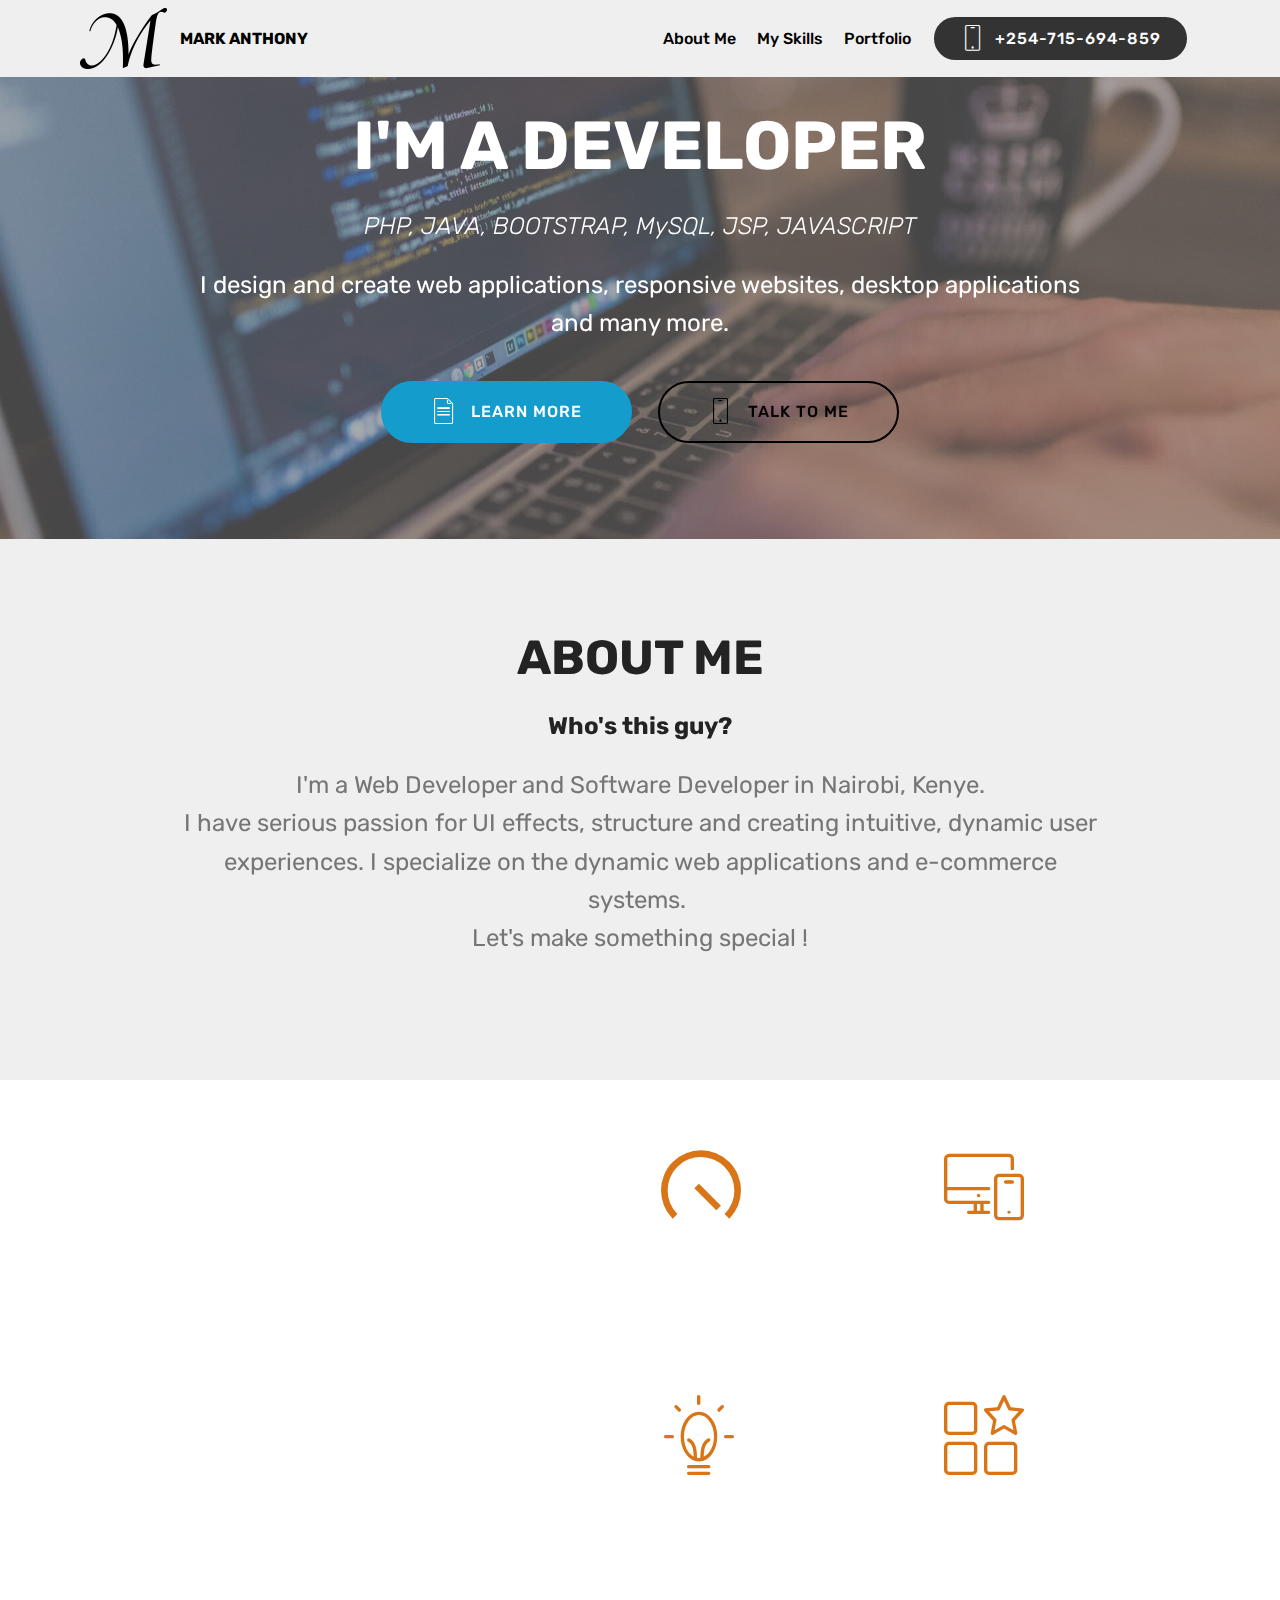
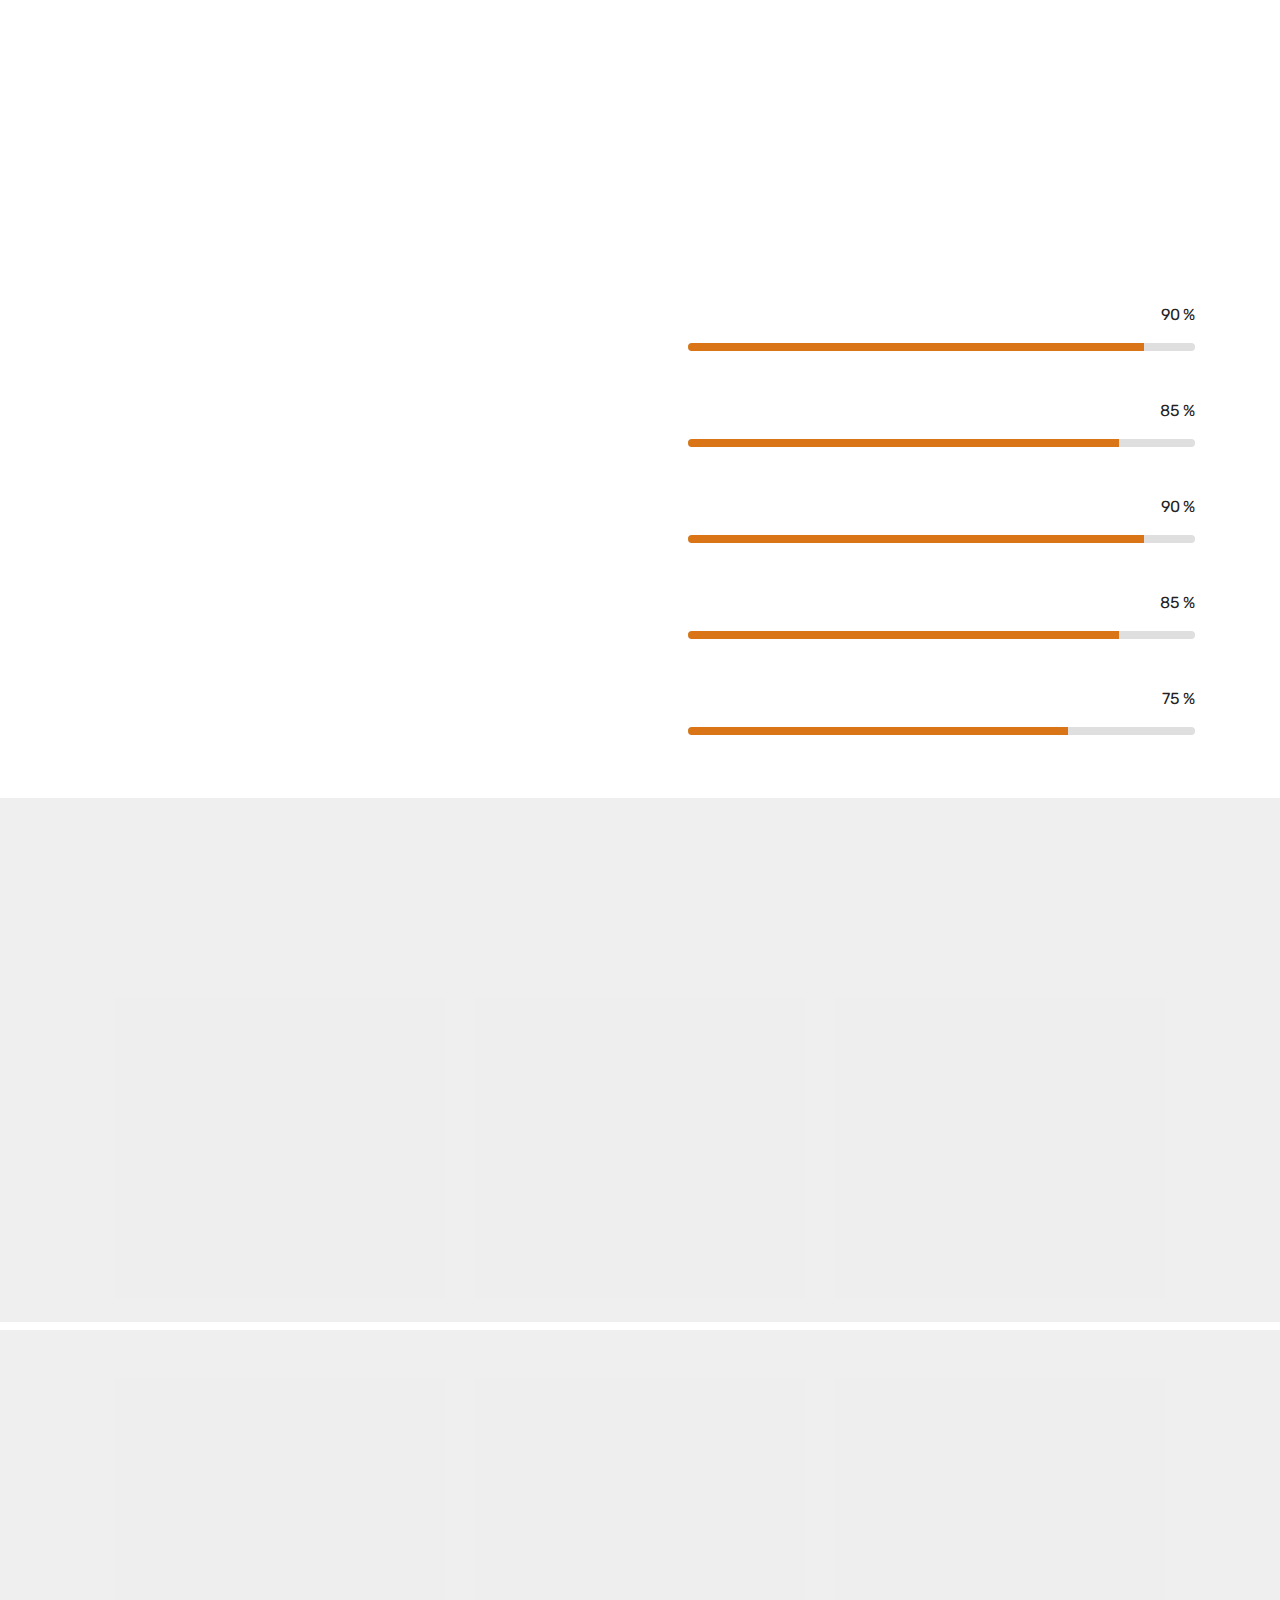
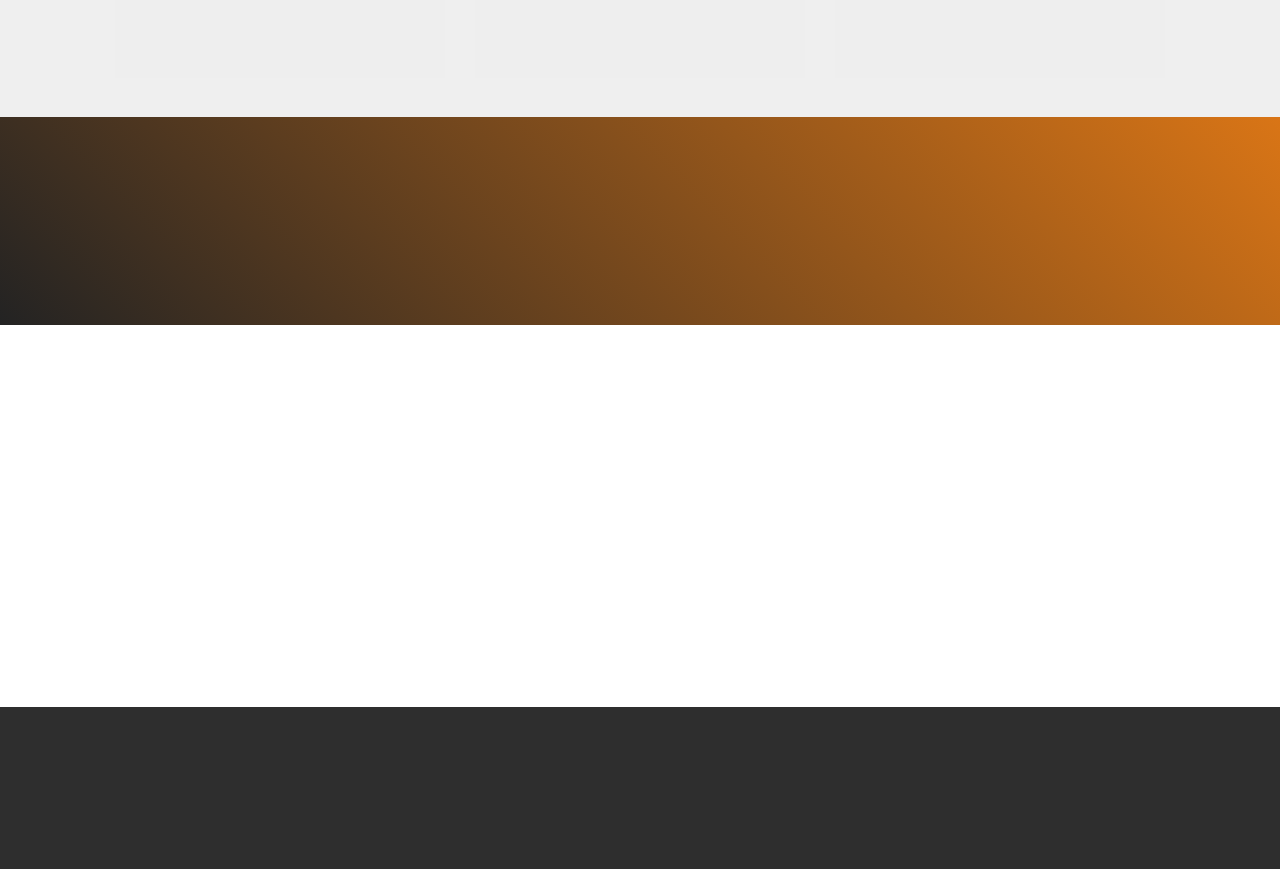
==== index.html @ 5789ff37 "create github pages" ====
<!DOCTYPE html>
<html  >
<head>
  <!-- Site made with Mobirise Website Builder v4.12.4, https://mobirise.com -->
  <meta charset="UTF-8">
  <meta http-equiv="X-UA-Compatible" content="IE=edge">
  <meta name="generator" content="Mobirise v4.12.4, mobirise.com">
  <meta name="viewport" content="width=device-width, initial-scale=1, minimum-scale=1">
  <link rel="shortcut icon" href="assets/images/m-174x122.png" type="image/x-icon">
  <meta name="description" content="">
  
  
  <title>Home</title>
  <link rel="stylesheet" href="assets/web/assets/mobirise-icons2/mobirise2.css">
  <link rel="stylesheet" href="assets/web/assets/mobirise-icons/mobirise-icons.css">
  <link rel="stylesheet" href="assets/bootstrap/css/bootstrap.min.css">
  <link rel="stylesheet" href="assets/bootstrap/css/bootstrap-grid.min.css">
  <link rel="stylesheet" href="assets/bootstrap/css/bootstrap-reboot.min.css">
  <link rel="stylesheet" href="assets/dropdown/css/style.css">
  <link rel="stylesheet" href="assets/animatecss/animate.min.css">
  <link rel="stylesheet" href="assets/socicon/css/styles.css">
  <link rel="stylesheet" href="assets/tether/tether.min.css">
  <link rel="stylesheet" href="assets/theme/css/style.css">
  <link rel="preload" as="style" href="assets/mobirise/css/mbr-additional.css"><link rel="stylesheet" href="assets/mobirise/css/mbr-additional.css" type="text/css">
  
  
  
</head>
<body>
  <section class="menu cid-s5XYeUuCAk" once="menu" id="menu2-5">

    

    <nav class="navbar navbar-expand beta-menu navbar-dropdown align-items-center navbar-fixed-top navbar-toggleable-sm">
        <button class="navbar-toggler navbar-toggler-right" type="button" data-toggle="collapse" data-target="#navbarSupportedContent" aria-controls="navbarSupportedContent" aria-expanded="false" aria-label="Toggle navigation">
            <div class="hamburger">
                <span></span>
                <span></span>
                <span></span>
                <span></span>
            </div>
        </button>
        <div class="menu-logo">
            <div class="navbar-brand">
                <span class="navbar-logo">
                    <a href="mailto:mcanthony98@gmail.com">
                        <img src="assets/images/m-174x122.png" alt="Mark Anthony Maina" title="Mark Anthony" style="height: 3.8rem;">
                    </a>
                </span>
                <span class="navbar-caption-wrap"><a class="navbar-caption text-black display-4" href="mailto:mcanthony98@gmail.com">MARK ANTHONY</a></span>
            </div>
        </div>
        <div class="collapse navbar-collapse" id="navbarSupportedContent">
            <ul class="navbar-nav nav-dropdown" data-app-modern-menu="true"><li class="nav-item">
                    <a class="nav-link link text-black display-4" href="index.html#header16-7">
                        About Me</a>
                </li><li class="nav-item">
                    <a class="nav-link link text-black display-4" href="index.html#progress-bars2-b">My Skills</a>
                </li>
                <li class="nav-item"><a class="nav-link link text-black display-4" href="index.html#features15-f">
                        Portfolio</a></li></ul>
            <div class="navbar-buttons mbr-section-btn"><a class="btn btn-sm btn-black display-4" href="https://wa.me/254715694859">
                    <span class="btn-icon mbri-mobile mbr-iconfont mbr-iconfont-btn">
                    </span>
                    +254-715-694-859</a></div>
        </div>
    </nav>
</section>

<section class="engine"><a href="https://mobirise.info/a">online web builder</a></section><section class="header1 cid-s9TmqVKw0r mbr-parallax-background" id="header1-8">

    

    <div class="mbr-overlay" style="opacity: 0.6; background-color: rgb(118, 118, 118);">
    </div>

    <div class="container">
        <div class="row justify-content-md-center">
            <div class="mbr-white col-md-10">
                <h1 class="mbr-section-title align-center mbr-bold pb-3 mbr-fonts-style display-1">I'M A DEVELOPER</h1>
                <h3 class="mbr-section-subtitle align-center mbr-light pb-3 mbr-fonts-style display-5"><em>PHP, JAVA, BOOTSTRAP, MySQL, JSP, JAVASCRIPT</em></h3>
                <p class="mbr-text align-center pb-3 mbr-fonts-style display-5">
                    I design and create web applications, responsive websites, desktop applications and many more. 
                </p>
                <div class="mbr-section-btn align-center"><a class="btn btn-md btn-primary display-4" href="index.html#header16-7">
                        <span class="mbr-iconfont mbri-file"></span>LEARN MORE</a> <a class="btn btn-md btn-black-outline display-4" href="https://wa.me/254715694859"><span class="mbri-mobile mbr-iconfont mbr-iconfont-btn"></span>
                        TALK TO ME</a></div>
            </div>
        </div>
    </div>

</section>

<section class="header1 cid-s9TmlvAcR7" id="header16-7">

    

    

    <div class="container">
        <div class="row justify-content-md-center">
            <div class="col-md-10 align-center">
                <h1 class="mbr-section-title mbr-bold pb-3 mbr-fonts-style display-2">
                    ABOUT ME</h1>
                <h3 class="mbr-section-subtitle mbr-light pb-3 mbr-fonts-style display-5"><strong>Who's this guy?</strong></h3>
                <p class="mbr-text pb-3 mbr-fonts-style display-5">I'm a Web Developer and Software Developer in Nairobi, Kenye.
<br>I have serious passion for UI effects, structure and creating intuitive, dynamic user experiences. I specialize on the dynamic web applications and e-commerce systems.&nbsp;<br>Let's make something special !</p>
                
            </div>
        </div>
    </div>

</section>

<section class="counters2 counters cid-s9TsvKyVdD" id="counters2-9">

    

    

    <div class="container pt-4 mt-2">
        <div class="media-container-row">
            <div class="media-block" style="width: 49%;">
                <h2 class="mbr-section-title pb-3 align-left mbr-fonts-style display-7"><em>This is me BTW.</em>&nbsp;</h2>
                
                <div class="mbr-figure">
                    <a href="mailto:mcanthony98@gmail.com"><img src="assets/images/whatsapp-image-2020-09-07-at-5.01.00-pm-654x795.jpg" alt="Mark anthony maina" title="mark anthony maina"></a>
                </div>
            </div>
            <div class="cards-block">
                <div class="cards-container">
                    <div class="card px-3 align-left col-12 col-md-6">
                        <div class="panel-item p-3">
                            <div class="card-img pb-3">
                                <span class="mbr-iconfont pr-2 mobi-mbri-speed mobi-mbri" style="color: rgb(217, 117, 22); fill: rgb(217, 117, 22);"></span>
                                <h3 class="count py-3 mbr-fonts-style display-2">&nbsp;</h3>
                            </div>
                            <div class="card-text">
                                <h4 class="mbr-content-title mbr-bold mbr-fonts-style display-7">Fast Websites</h4>
                                <p class="mbr-content-text mbr-fonts-style display-7">
                                    Fast load times and lag free interaction, my highest priority.
                                </p>
                            </div>
                        </div>
                    </div>
                    <div class="card px-3 align-left col-12 col-md-6">
                        <div class="panel-item p-3">
                            <div class="card-img pb-3">
                                <span class="mbr-iconfont pr-2 mbri-responsive" style="color: rgb(217, 117, 22); fill: rgb(217, 117, 22);"></span>
                                <h3 class="count py-3 mbr-fonts-style display-2">&nbsp;</h3>
                            </div>
                            <div class="card-text">
                                <h4 class="mbr-content-title mbr-bold mbr-fonts-style display-7">Responsive</h4>
                                <p class="mbr-content-text mbr-fonts-style display-7">
                                    My layouts will work on any device, big or small.
                                </p>
                            </div>
                        </div>
                    </div>
                    <div class="card px-3 align-left col-12 col-md-6">
                        <div class="panel-item p-3">
                            <div class="card-img pb-3">
                                <span class="mbr-iconfont pr-2 mbri-idea" style="color: rgb(217, 117, 22); fill: rgb(217, 117, 22);"></span>
                                <h3 class="count py-3 mbr-fonts-style display-2">&nbsp;</h3>
                            </div>
                            <div class="card-text">
                                <h4 class="mbr-content-title mbr-bold mbr-fonts-style display-7">Intuitive</h4>
                                <p class="mbr-content-text mbr-fonts-style display-7">
                                        Strong preference for easy to use, intuitive UX/UI. 
                                </p>
                            </div>
                        </div>
                    </div>
                    <div class="card px-3 align-left col-12 col-md-6">
                        <div class="panel-item p-3">
                            <div class="card-img pb-3">
                                <span class="mbr-iconfont pr-2 mbri-features" style="color: rgb(217, 117, 22); fill: rgb(217, 117, 22);"></span>
                                <h3 class="count py-3 mbr-fonts-style display-2">&nbsp;</h3>
                            </div>
                            <div class="card-texts">
                                <h4 class="mbr-content-title mbr-bold mbr-fonts-style display-7">
                                    Dynamic Sites</h4>
                                <p class="mbr-content-text mbr-fonts-style display-7">
                                        Websites don't have to be static, I love making pages come to life.
                                </p>
                            </div>
                        </div>
                    </div>
                </div>
            </div>
        </div>
    </div>
</section>

<section class="progress-bars2 cid-s9TGUadGiu" id="progress-bars2-b">
    
     

    

    <div class="container">
        

        

        <div class="row pt-5 mt-5">
            <div class="col-md-6 text-elements">
                <h4 class="section-content-title pb-3 align-left mbr-fonts-style display-5">My Skills</h4>
                <p class="section-content-text align-left mbr-fonts-style display-7">Well, I'm an intuitive and innovative guy, skilled in PHP, HTML, CSS, Java, Javascript, Bootstrap and MySQL.&nbsp;I design and develop user oriented systems in order to provide quality solutions for persons and businesses.&nbsp;<br>In my life as a developer, I have interacted with 3rd party systems such as AWS, Heroku, Google Charts, M-Pesa Integration API, Paypal Sandbox, &nbsp;Ekko Lightbox, Toastr, Editor, JQuery Validator, PHPMailer, JavaSwing, JSP and Servlet, DNS Services, E-Commerce, SEO, GIT, Social Media API and many more...</p>
            </div>
            <div class="progress_elements col-md-6">
                <div class="progress1 pb-5">
                    <div class="title-wrap">
                        <div class="progressbar-title mbr-fonts-style display-7">
                            <p>HTML</p>
                        </div>
                        <div class="progress_value mbr-fonts-style display-7">
                            <div class="progressbar-number">
                            </div>
                            <span>%</span>
                        </div>
                    </div>
                    <progress class="progress progress-primary " max="100" value="90">
                    </progress>
                </div>
                 
                <div class="progress2 pb-5">
                    <div class="title-wrap">
                        <div class="progressbar-title mbr-fonts-style display-7">
                            <p>CSS &nbsp; &nbsp; &nbsp; &nbsp; &nbsp; &nbsp; &nbsp; &nbsp; &nbsp; &nbsp; &nbsp; &nbsp; &nbsp; &nbsp;&nbsp;</p>
                        </div>
                    <div class="progress_value mbr-fonts-style display-7">
                        <div class="progressbar-number">
                        </div>
                        <span>%</span>
                    </div>
                    </div>
                    <progress class="progress progress-primary" max="100" value="85">
                    </progress>
                </div>
                
                <div class="progress3 pb-5">
                    <div class="title-wrap">
                        <div class="progressbar-title mbr-fonts-style display-7">
                            <p>Bootstrap</p>
                        </div>
                    <div class="progress_value mbr-fonts-style display-7">
                        <div class="progressbar-number">
                        </div>
                        <span>%</span>
                    </div>
                    </div>
                    <progress class="progress progress-primary" max="100" value="90">
                    </progress>
                </div>
                
                <div class="progress4 pb-5">
                    <div class="title-wrap">
                        <div class="progressbar-title mbr-fonts-style display-7">
                            <p>PHP</p>
                        </div>
                    <div class="progress_value mbr-fonts-style display-7">
                        <div class="progressbar-number">
                        </div>
                        <span>%</span>
                    </div>
                    </div>
                    <progress class="progress progress-primary" max="100" value="85">
                    </progress>
                </div>
            
                <div class="progress5 pb-5">
                    <div class="title-wrap">
                        <div class="progressbar-title mbr-fonts-style display-7">
                            <p>
                                Java</p>
                        </div>
                    <div class="progress_value mbr-fonts-style display-7">
                        <div class="progressbar-number">
                        </div>
                        <span>%</span>
                    </div>
                    </div>
                    <progress class="progress progress-primary" max="100" value="75">
                    </progress>
                </div>
            </div>
        </div>
    </div>
</section>

<section class="features15 cid-s9TRtRLlXr" id="features15-f">

    

    
    <div class="container">
        <h2 class="mbr-section-title pb-3 align-center mbr-fonts-style display-2">Portfolio</h2>
        <h3 class="mbr-section-subtitle display-5 align-center mbr-fonts-style display-7">
            Below are a few of my previous works. There are so many more. Anyway, I wake up early and sleep late, this can not be only what I have done in 4 years.<br>Ooops, I just mentioned my work experience.</h3>

        <div class="media-container-row container pt-5 mt-2">

            <div class="col-12 col-md-6 mb-4 col-lg-4">
                <div class="card flip-card p-5 align-center">
                    <div class="card-front card_cont">
                        <a href="https://tiniplus.herokuapp.com/" target="_blank"><img src="assets/images/tini-900x1206.png" alt="Tini Plus Technology" title=""></a>
                    </div>
                    <div class="card_back card_cont">
                        <h4 class="card-title display-5 py-2 mbr-fonts-style">Tini Plus Technology</h4>
                        <p class="mbr-text mbr-fonts-style display-7">This is a responsive static website for a general telecommunication contractor. It was written in HTML, CSS, JS and PHP. Also utilizes cloud based server, Heroku.</p>
                    </div>
                </div>
            </div>

            <div class="col-12 col-md-6 mb-4 col-lg-4">
                
                <div class="card flip-card p-5 align-center">
                    <div class="card-front card_cont">
                        <img src="assets/images/ibake-660x642.png" alt="I-Bake: Online Cake Ordering App" title="">
                    </div>
                    <div class="card_back card_cont">
                        <h4 class="card-title py-2 mbr-fonts-style display-5">I-BAKE &nbsp; &nbsp; &nbsp; &nbsp; &nbsp; &nbsp; &nbsp; &nbsp;&nbsp;</h4>
                        <p class="mbr-text mbr-fonts-style display-7">This is an online cake ordering system for cake shops and bakeries. The system entails a customer side and an admin panel with adequate statistics and report generators.<br>Utilizes MySQL database, and PHP and Javascript scripts. &nbsp; &nbsp; &nbsp; &nbsp; &nbsp; &nbsp; &nbsp; &nbsp; &nbsp; &nbsp;&nbsp;</p>
                    </div>
                </div>
            </div>
            
            <div class="col-12 col-md-6 mb-4 col-lg-4">
                <div class="card flip-card p-5 align-center">
                    <div class="card-front card_cont">
                        <img src="assets/images/iagro-900x661.png" alt="I-Agro. Where Farmers meet buyers" title="">
                    </div>
                    <div class="card_back card_cont">
                        <h4 class="card-title py-2 mbr-fonts-style display-5">I-Agro: Farmers App</h4>
                        <p class="mbr-text mbr-fonts-style display-7">This is a web-based app for farmers to advertise and sell their produces. Farmers could also recieve price updates of farm products sampled from all over the country.</p>
                    </div>
                </div> 
            </div>

            
        </div>
</div></section>

<section class="features15 cid-s9UGHuWe0a" id="features15-m">

    

    
    <div class="container">
        
        

        <div class="media-container-row container pt-5 mt-2">

            <div class="col-12 col-md-6 mb-4 col-lg-4">
                <div class="card flip-card p-5 align-center">
                    <div class="card-front card_cont">
                        <img src="assets/images/tyre-1062x569.png" alt="Tyre State Company" title="">
                    </div>
                    <div class="card_back card_cont">
                        <h4 class="card-title display-5 py-2 mbr-fonts-style">Tyre Search System</h4>
                        <p class="mbr-text mbr-fonts-style display-7">This is a web application used to find the best tyres for vehicles. The system uses very precise tyre properties, in order to give accurate results. The system will also show tyre sellers and tyre prices.&nbsp;</p>
                    </div>
                </div>
            </div>

            <div class="col-12 col-md-6 mb-4 col-lg-4">
                
                <div class="card flip-card p-5 align-center">
                    <div class="card-front card_cont">
                        <img src="assets/images/onya-900x1082.png" alt="Onya Photography" title="">
                    </div>
                    <div class="card_back card_cont">
                        <h4 class="card-title py-2 mbr-fonts-style display-5">Onya Photography</h4>
                        <p class="mbr-text mbr-fonts-style display-7">This is a dynamic website for a photography firm. The system has an easy to use gallery for photos, and photo organization in according to category.</p>
                    </div>
                </div>
            </div>
            
            <div class="col-12 col-md-6 mb-4 col-lg-4">
                <div class="card flip-card p-5 align-center">
                    <div class="card-front card_cont">
                        <img src="assets/images/hostel-900x425.png" alt="Hostels Management System" title="">
                    </div>
                    <div class="card_back card_cont">
                        <h4 class="card-title py-2 mbr-fonts-style display-5">Hostel Management System</h4>
                        <p class="mbr-text mbr-fonts-style display-7">This is a web application for hostel owners. The system reduces the manual work in hostel management.</p>
                    </div>
                </div> 
            </div>

            
        </div>
</div></section>

<section class="mbr-section info2 cid-s9TW0Sualj" id="info2-h">

    

    

    <div class="container">
        <div class="row main justify-content-center">
            <div class="media-container-column col-12 col-lg-3 col-md-4">
                <div class="mbr-section-btn align-left py-4"><a class="btn btn-primary display-4" href="mailto:mcanthony98@gmail.com"><span class="mbri-paper-plane mbr-iconfont mbr-iconfont-btn"></span>
                    TALK TO ME</a></div>
            </div>
            <div class="media-container-column title col-12 col-lg-7 col-md-6">
                <h2 class="align-right mbr-bold mbr-white pb-3 mbr-fonts-style display-2">LET ME HELP YOU</h2>
                <h3 class="mbr-section-subtitle align-right mbr-light mbr-white mbr-fonts-style display-5">I can bring solutions to your problems.</h3>
            </div>
        </div>
    </div>
</section>

<section class="mbr-section contacts2 cid-s9TW8Q1Tn9" id="contacts2-i">
    <!---->
    
    <!---->
    <!--Overlay-->
    
    <!--Container-->
    <div class="container">
        <div class="row">
            <!--Titles-->
            <div class="title col-12">
                <h2 class="align-left mbr-fonts-style display-5">Contacts
                </h2>
                
            </div>
            <div class="col-12">
                <div class="row justify-content-center">
                    <div class="col-12 col-md-4">
                        <div class="b b-adress">
                            <h5 class="align-left mbr-fonts-style m-0 display-5">Github:
                            </h5>
                            <p class="mbr-text align-left mbr-fonts-style display-7">mcanthony98</p>
                        </div>
                    </div>
                    <div class="col-12 col-md-4">
                        <div class="b b-phone">
                            <h5 class="align-left mbr-fonts-style m-0 display-5">
                                Phone:
                            </h5>
                            <p class="mbr-text align-left mbr-fonts-style display-7">+254715694859</p>
                        </div>
                    </div>
                    <div class="col-12 col-md-4">
                        <div class="b b-mail">
                            <h5 class="align-left mbr-fonts-style m-0 display-5">
                                E-mail:
                            </h5>
                            <p class="mbr-text align-left mbr-fonts-style display-7">mcanthony98@gmail.com
                            </p>
                        </div>
                    </div>
                </div>
            </div>
        </div>
    </div>
</section>

<section class="cid-s9TWfKqnSI" id="social-buttons3-k">
    
    

    

    <div class="container">
        <div class="media-container-row">
            <div class="col-md-8 align-center">
                <h2 class="pb-3 mbr-section-title mbr-fonts-style display-5">or share this site with your friends&nbsp;</h2>
                <div>
                    <div class="mbr-social-likes">
                        <span class="btn btn-social socicon-bg-facebook facebook mx-2" title="Share link on Facebook">
                            <i class="socicon socicon-facebook"></i>
                        </span>
                        <span class="btn btn-social twitter socicon-bg-twitter mx-2" title="Share link on Twitter">
                            <i class="socicon socicon-twitter"></i>
                        </span>
                        
                        
                        <span class="btn btn-social pinterest socicon-bg-pinterest mx-2" title="Share link on Pinterest">
                            <i class="socicon socicon-pinterest"></i>
                        </span>
                        
                    </div>
                </div>
            </div>
        </div>
    </div>
</section>

<section once="footers" class="cid-s9TWqKBn1b" id="footer7-l">

    

    

    <div class="container">
        <div class="media-container-row align-center mbr-white">
            <div class="row row-links">
                <ul class="foot-menu">
                    
                    
                    
                    
                    
                <li class="foot-menu-item mbr-fonts-style display-7">
                        <a class="text-white mbr-bold" href="#" target="_blank">About us</a>
                    </li><li class="foot-menu-item mbr-fonts-style display-7">
                        <a class="text-white mbr-bold" href="#" target="_blank">Services</a>
                    </li><li class="foot-menu-item mbr-fonts-style display-7">
                        <a class="text-white mbr-bold" href="#" target="_blank">Get In Touch</a>
                    </li></ul>
            </div>
            <div class="row social-row">
                <div class="social-list align-right pb-2">
                    
                    
                    
                    
                    
                    
                <div class="soc-item">
                        <a href="https://twitter.com/mobirise" target="_blank">
                            <span class="mbr-iconfont mbr-iconfont-social socicon-twitter socicon" style="color: rgb(20, 157, 204); fill: rgb(20, 157, 204);"></span>
                        </a>
                    </div><div class="soc-item">
                        <a href="https://www.facebook.com/pages/Mobirise/1616226671953247" target="_blank">
                            <span class="mbr-iconfont mbr-iconfont-social socicon-facebook socicon" style="color: rgb(15, 118, 153); fill: rgb(15, 118, 153);"></span>
                        </a>
                    </div></div>
            </div>
            <div class="row row-copirayt">
                <p class="mbr-text mb-0 mbr-fonts-style mbr-white align-center display-7">
                    © Copyright 2020 Mark Anthony Maina - All Rights Reserved
                </p>
            </div>
        </div>
    </div>
</section>


  <script src="assets/popper/popper.min.js"></script>
  <script src="assets/web/assets/jquery/jquery.min.js"></script>
  <script src="assets/bootstrap/js/bootstrap.min.js"></script>
  <script src="assets/parallax/jarallax.min.js"></script>
  <script src="assets/dropdown/js/nav-dropdown.js"></script>
  <script src="assets/dropdown/js/navbar-dropdown.js"></script>
  <script src="assets/touchswipe/jquery.touch-swipe.min.js"></script>
  <script src="assets/viewportchecker/jquery.viewportchecker.js"></script>
  <script src="assets/smoothscroll/smooth-scroll.js"></script>
  <script src="assets/mbr-flip-card/mbr-flip-card.js"></script>
  <script src="assets/sociallikes/social-likes.js"></script>
  <script src="assets/tether/tether.min.js"></script>
  <script src="assets/theme/js/script.js"></script>
  
  
  <input name="animation" type="hidden">
   <div id="scrollToTop" class="scrollToTop mbr-arrow-up"><a style="text-align: center;"><i class="mbr-arrow-up-icon mbr-arrow-up-icon-cm cm-icon cm-icon-smallarrow-up"></i></a></div>
  </body>
</html>
---- assets/web/assets/mobirise-icons2/mobirise2.css ----
@font-face {
  font-family: 'Moririse2';
  font-display: swap;
  src:  url('mobirise2.eot?f2bix4');
  src:  url('mobirise2.eot?f2bix4#iefix') format('embedded-opentype'),
    url('mobirise2.ttf?f2bix4') format('truetype'),
    url('mobirise2.woff?f2bix4') format('woff'),
    url('mobirise2.svg?f2bix4#mobirise2') format('svg');
  font-weight: normal;
  font-style: normal;
}

[class^="mobi-"], [class*=" mobi-"] {
  /* use !important to prevent issues with browser extensions that change fonts */
  font-family: 'Moririse2' !important;
  speak: none;
  font-style: normal;
  font-weight: normal;
  font-variant: normal;
  text-transform: none;
  line-height: 1;

  /* Better Font Rendering =========== */
  -webkit-font-smoothing: antialiased;
  -moz-osx-font-smoothing: grayscale;
}

.mobi-mbri-add-submenu:before {
  content: "\e900";
}
.mobi-mbri-alert:before {
  content: "\e901";
}
.mobi-mbri-align-center:before {
  content: "\e902";
}
.mobi-mbri-align-justify:before {
  content: "\e903";
}
.mobi-mbri-align-left:before {
  content: "\e904";
}
.mobi-mbri-align-right:before {
  content: "\e905";
}
.mobi-mbri-android:before {
  content: "\e906";
}
.mobi-mbri-apple:before {
  content: "\e907";
}
.mobi-mbri-arrow-down:before {
  content: "\e908";
}
.mobi-mbri-arrow-next:before {
  content: "\e909";
}
.mobi-mbri-arrow-prev:before {
  content: "\e90a";
}
.mobi-mbri-arrow-up:before {
  content: "\e90b";
}
.mobi-mbri-bold:before {
  content: "\e90c";
}
.mobi-mbri-bookmark:before {
  content: "\e90d";
}
.mobi-mbri-bootstrap:before {
  content: "\e90e";
}
.mobi-mbri-briefcase:before {
  content: "\e90f";
}
.mobi-mbri-browse:before {
  content: "\e910";
}
.mobi-mbri-bulleted-list:before {
  content: "\e911";
}
.mobi-mbri-calendar:before {
  content: "\e912";
}
.mobi-mbri-camera:before {
  content: "\e913";
}
.mobi-mbri-cart-add:before {
  content: "\e914";
}
.mobi-mbri-cart-full:before {
  content: "\e915";
}
.mobi-mbri-cash:before {
  content: "\e916";
}
.mobi-mbri-change-style:before {
  content: "\e917";
}
.mobi-mbri-chat:before {
  content: "\e918";
}
.mobi-mbri-clock:before {
  content: "\e919";
}
.mobi-mbri-close:before {
  content: "\e91a";
}
.mobi-mbri-cloud:before {
  content: "\e91b";
}
.mobi-mbri-code:before {
  content: "\e91c";
}
.mobi-mbri-contact-form:before {
  content: "\e91d";
}
.mobi-mbri-credit-card:before {
  content: "\e91e";
}
.mobi-mbri-cursor-click:before {
  content: "\e91f";
}
.mobi-mbri-cust-feedback:before {
  content: "\e920";
}
.mobi-mbri-database:before {
  content: "\e921";
}
.mobi-mbri-delivery:before {
  content: "\e922";
}
.mobi-mbri-desktop:before {
  content: "\e923";
}
.mobi-mbri-devices:before {
  content: "\e924";
}
.mobi-mbri-down:before {
  content: "\e925";
}
.mobi-mbri-download-2:before {
  content: "\e926";
}
.mobi-mbri-download:before {
  content: "\e927";
}
.mobi-mbri-drag-n-drop-2:before {
  content: "\e928";
}
.mobi-mbri-drag-n-drop:before {
  content: "\e929";
}
.mobi-mbri-edit-2:before {
  content: "\e92a";
}
.mobi-mbri-edit:before {
  content: "\e92b";
}
.mobi-mbri-error:before {
  content: "\e92c";
}
.mobi-mbri-extension:before {
  content: "\e92d";
}
.mobi-mbri-features:before {
  content: "\e92e";
}
.mobi-mbri-file:before {
  content: "\e92f";
}
.mobi-mbri-flag:before {
  content: "\e930";
}
.mobi-mbri-folder:before {
  content: "\e931";
}
.mobi-mbri-gift:before {
  content: "\e932";
}
.mobi-mbri-github:before {
  content: "\e933";
}
.mobi-mbri-globe-2:before {
  content: "\e934";
}
.mobi-mbri-globe:before {
  content: "\e935";
}
.mobi-mbri-growing-chart:before {
  content: "\e936";
}
.mobi-mbri-hearth:before {
  content: "\e937";
}
.mobi-mbri-help:before {
  content: "\e938";
}
.mobi-mbri-home:before {
  content: "\e939";
}
.mobi-mbri-hot-cup:before {
  content: "\e93a";
}
.mobi-mbri-idea:before {
  content: "\e93b";
}
.mobi-mbri-image-gallery:before {
  content: "\e93c";
}
.mobi-mbri-image-slider:before {
  content: "\e93d";
}
.mobi-mbri-info:before {
  content: "\e93e";
}
.mobi-mbri-italic:before {
  content: "\e93f";
}
.mobi-mbri-key:before {
  content: "\e940";
}
.mobi-mbri-laptop:before {
  content: "\e941";
}
.mobi-mbri-layers:before {
  content: "\e942";
}
.mobi-mbri-left-right:before {
  content: "\e943";
}
.mobi-mbri-left:before {
  content: "\e944";
}
.mobi-mbri-letter:before {
  content: "\e945";
}
.mobi-mbri-like:before {
  content: "\e946";
}
.mobi-mbri-link:before {
  content: "\e947";
}
.mobi-mbri-lock:before {
  content: "\e948";
}
.mobi-mbri-login:before {
  content: "\e949";
}
.mobi-mbri-logout:before {
  content: "\e94a";
}
.mobi-mbri-magic-stick:before {
  content: "\e94b";
}
.mobi-mbri-map-pin:before {
  content: "\e94c";
}
.mobi-mbri-menu:before {
  content: "\e94d";
}
.mobi-mbri-mobile-2:before {
  content: "\e94e";
}
.mobi-mbri-mobile-horizontal:before {
  content: "\e94f";
}
.mobi-mbri-mobile:before {
  content: "\e950";
}
.mobi-mbri-mobirise:before {
  content: "\e951";
}
.mobi-mbri-more-horizontal:before {
  content: "\e952";
}
.mobi-mbri-more-vertical:before {
  content: "\e953";
}
.mobi-mbri-music:before {
  content: "\e954";
}
.mobi-mbri-new-file:before {
  content: "\e955";
}
.mobi-mbri-numbered-list:before {
  content: "\e956";
}
.mobi-mbri-opened-folder:before {
  content: "\e957";
}
.mobi-mbri-pages:before {
  content: "\e958";
}
.mobi-mbri-paper-plane:before {
  content: "\e959";
}
.mobi-mbri-paperclip:before {
  content: "\e95a";
}
.mobi-mbri-phone:before {
  content: "\e95b";
}
.mobi-mbri-photo:before {
  content: "\e95c";
}
.mobi-mbri-photos:before {
  content: "\e95d";
}
.mobi-mbri-pin:before {
  content: "\e95e";
}
.mobi-mbri-play:before {
  content: "\e95f";
}
.mobi-mbri-plus:before {
  content: "\e960";
}
.mobi-mbri-preview:before {
  content: "\e961";
}
.mobi-mbri-print:before {
  content: "\e962";
}
.mobi-mbri-protect:before {
  content: "\e963";
}
.mobi-mbri-question:before {
  content: "\e964";
}
.mobi-mbri-quote-left:before {
  content: "\e965";
}
.mobi-mbri-quote-right:before {
  content: "\e966";
}
.mobi-mbri-redo:before {
  content: "\e967";
}
.mobi-mbri-refresh:before {
  content: "\e968";
}
.mobi-mbri-responsive-2:before {
  content: "\e969";
}
.mobi-mbri-responsive:before {
  content: "\e96a";
}
.mobi-mbri-right:before {
  content: "\e96b";
}
.mobi-mbri-rocket:before {
  content: "\e96c";
}
.mobi-mbri-sad-face:before {
  content: "\e96d";
}
.mobi-mbri-sale:before {
  content: "\e96e";
}
.mobi-mbri-save:before {
  content: "\e96f";
}
.mobi-mbri-search:before {
  content: "\e970";
}
.mobi-mbri-setting-2:before {
  content: "\e971";
}
.mobi-mbri-setting-3:before {
  content: "\e972";
}
.mobi-mbri-setting:before {
  content: "\e973";
}
.mobi-mbri-share:before {
  content: "\e974";
}
.mobi-mbri-shopping-bag:before {
  content: "\e975";
}
.mobi-mbri-shopping-basket:before {
  content: "\e976";
}
.mobi-mbri-shopping-cart:before {
  content: "\e977";
}
.mobi-mbri-sites:before {
  content: "\e978";
}
.mobi-mbri-smile-face:before {
  content: "\e979";
}
.mobi-mbri-speed:before {
  content: "\e97a";
}
.mobi-mbri-star:before {
  content: "\e97b";
}
.mobi-mbri-success:before {
  content: "\e97c";
}
.mobi-mbri-sun:before {
  content: "\e97d";
}
.mobi-mbri-sun2:before {
  content: "\e97e";
}
.mobi-mbri-tablet-vertical:before {
  content: "\e97f";
}
.mobi-mbri-tablet:before {
  content: "\e980";
}
.mobi-mbri-target:before {
  content: "\e981";
}
.mobi-mbri-timer:before {
  content: "\e982";
}
.mobi-mbri-to-ftp:before {
  content: "\e983";
}
.mobi-mbri-to-local-drive:before {
  content: "\e984";
}
.mobi-mbri-touch-swipe:before {
  content: "\e985";
}
.mobi-mbri-touch:before {
  content: "\e986";
}
.mobi-mbri-trash:before {
  content: "\e987";
}
.mobi-mbri-underline:before {
  content: "\e988";
}
.mobi-mbri-undo:before {
  content: "\e989";
}
.mobi-mbri-unlink:before {
  content: "\e98a";
}
.mobi-mbri-unlock:before {
  content: "\e98b";
}
.mobi-mbri-up-down:before {
  content: "\e98c";
}
.mobi-mbri-up:before {
  content: "\e98d";
}
.mobi-mbri-update:before {
  content: "\e98e";
}
.mobi-mbri-upload-2:before {
  content: "\e98f";
}
.mobi-mbri-upload:before {
  content: "\e990";
}
.mobi-mbri-user-2:before {
  content: "\e991";
}
.mobi-mbri-user:before {
  content: "\e992";
}
.mobi-mbri-users:before {
  content: "\e993";
}
.mobi-mbri-video-play:before {
  content: "\e994";
}
.mobi-mbri-video:before {
  content: "\e995";
}
.mobi-mbri-watch:before {
  content: "\e996";
}
.mobi-mbri-website-theme-2:before {
  content: "\e997";
}
.mobi-mbri-website-theme:before {
  content: "\e998";
}
.mobi-mbri-wifi:before {
  content: "\e999";
}
.mobi-mbri-windows:before {
  content: "\e99a";
}
.mobi-mbri-zoom-in:before {
  content: "\e99b";
}
.mobi-mbri-zoom-out:before {
  content: "\e99c";
}
---- assets/web/assets/mobirise-icons/mobirise-icons.css ----
@font-face {
  font-family: 'MobiriseIcons';
  src:  url('mobirise-icons.eot?spat4u');
  src:  url('mobirise-icons.eot?spat4u#iefix') format('embedded-opentype'),
    url('mobirise-icons.ttf?spat4u') format('truetype'),
    url('mobirise-icons.woff?spat4u') format('woff'),
    url('mobirise-icons.svg?spat4u#MobiriseIcons') format('svg');
  font-weight: normal;
  font-style: normal;
  font-display: swap;
}

[class^="mbri-"], [class*=" mbri-"] {
  /* use !important to prevent issues with browser extensions that change fonts */
  font-family: MobiriseIcons !important;
  speak: none;
  font-style: normal;
  font-weight: normal;
  font-variant: normal;
  text-transform: none;
  line-height: 1;

  /* Better Font Rendering =========== */
  -webkit-font-smoothing: antialiased;
  -moz-osx-font-smoothing: grayscale;
}

.mbri-add-submenu:before {
  content: "\e900";
}
.mbri-alert:before {
  content: "\e901";
}
.mbri-align-center:before {
  content: "\e902";
}
.mbri-align-justify:before {
  content: "\e903";
}
.mbri-align-left:before {
  content: "\e904";
}
.mbri-align-right:before {
  content: "\e905";
}
.mbri-android:before {
  content: "\e906";
}
.mbri-apple:before {
  content: "\e907";
}
.mbri-arrow-down:before {
  content: "\e908";
}
.mbri-arrow-next:before {
  content: "\e909";
}
.mbri-arrow-prev:before {
  content: "\e90a";
}
.mbri-arrow-up:before {
  content: "\e90b";
}
.mbri-bold:before {
  content: "\e90c";
}
.mbri-bookmark:before {
  content: "\e90d";
}
.mbri-bootstrap:before {
  content: "\e90e";
}
.mbri-briefcase:before {
  content: "\e90f";
}
.mbri-browse:before {
  content: "\e910";
}
.mbri-bulleted-list:before {
  content: "\e911";
}
.mbri-calendar:before {
  content: "\e912";
}
.mbri-camera:before {
  content: "\e913";
}
.mbri-cart-add:before {
  content: "\e914";
}
.mbri-cart-full:before {
  content: "\e915";
}
.mbri-cash:before {
  content: "\e916";
}
.mbri-change-style:before {
  content: "\e917";
}
.mbri-chat:before {
  content: "\e918";
}
.mbri-clock:before {
  content: "\e919";
}
.mbri-close:before {
  content: "\e91a";
}
.mbri-cloud:before {
  content: "\e91b";
}
.mbri-code:before {
  content: "\e91c";
}
.mbri-contact-form:before {
  content: "\e91d";
}
.mbri-credit-card:before {
  content: "\e91e";
}
.mbri-cursor-click:before {
  content: "\e91f";
}
.mbri-cust-feedback:before {
  content: "\e920";
}
.mbri-database:before {
  content: "\e921";
}
.mbri-delivery:before {
  content: "\e922";
}
.mbri-desktop:before {
  content: "\e923";
}
.mbri-devices:before {
  content: "\e924";
}
.mbri-down:before {
  content: "\e925";
}
.mbri-download:before {
  content: "\e989";
}
.mbri-drag-n-drop:before {
  content: "\e927";
}
.mbri-drag-n-drop2:before {
  content: "\e928";
}
.mbri-edit:before {
  content: "\e929";
}
.mbri-edit2:before {
  content: "\e92a";
}
.mbri-error:before {
  content: "\e92b";
}
.mbri-extension:before {
  content: "\e92c";
}
.mbri-features:before {
  content: "\e92d";
}
.mbri-file:before {
  content: "\e92e";
}
.mbri-flag:before {
  content: "\e92f";
}
.mbri-folder:before {
  content: "\e930";
}
.mbri-gift:before {
  content: "\e931";
}
.mbri-github:before {
  content: "\e932";
}
.mbri-globe:before {
  content: "\e933";
}
.mbri-globe-2:before {
  content: "\e934";
}
.mbri-growing-chart:before {
  content: "\e935";
}
.mbri-hearth:before {
  content: "\e936";
}
.mbri-help:before {
  content: "\e937";
}
.mbri-home:before {
  content: "\e938";
}
.mbri-hot-cup:before {
  content: "\e939";
}
.mbri-idea:before {
  content: "\e93a";
}
.mbri-image-gallery:before {
  content: "\e93b";
}
.mbri-image-slider:before {
  content: "\e93c";
}
.mbri-info:before {
  content: "\e93d";
}
.mbri-italic:before {
  content: "\e93e";
}
.mbri-key:before {
  content: "\e93f";
}
.mbri-laptop:before {
  content: "\e940";
}
.mbri-layers:before {
  content: "\e941";
}
.mbri-left-right:before {
  content: "\e942";
}
.mbri-left:before {
  content: "\e943";
}
.mbri-letter:before {
  content: "\e944";
}
.mbri-like:before {
  content: "\e945";
}
.mbri-link:before {
  content: "\e946";
}
.mbri-lock:before {
  content: "\e947";
}
.mbri-login:before {
  content: "\e948";
}
.mbri-logout:before {
  content: "\e949";
}
.mbri-magic-stick:before {
  content: "\e94a";
}
.mbri-map-pin:before {
  content: "\e94b";
}
.mbri-menu:before {
  content: "\e94c";
}
.mbri-mobile:before {
  content: "\e94d";
}
.mbri-mobile2:before {
  content: "\e94e";
}
.mbri-mobirise:before {
  content: "\e94f";
}
.mbri-more-horizontal:before {
  content: "\e950";
}
.mbri-more-vertical:before {
  content: "\e951";
}
.mbri-music:before {
  content: "\e952";
}
.mbri-new-file:before {
  content: "\e953";
}
.mbri-numbered-list:before {
  content: "\e954";
}
.mbri-opened-folder:before {
  content: "\e955";
}
.mbri-pages:before {
  content: "\e956";
}
.mbri-paper-plane:before {
  content: "\e957";
}
.mbri-paperclip:before {
  content: "\e958";
}
.mbri-photo:before {
  content: "\e959";
}
.mbri-photos:before {
  content: "\e95a";
}
.mbri-pin:before {
  content: "\e95b";
}
.mbri-play:before {
  content: "\e95c";
}
.mbri-plus:before {
  content: "\e95d";
}
.mbri-preview:before {
  content: "\e95e";
}
.mbri-print:before {
  content: "\e95f";
}
.mbri-protect:before {
  content: "\e960";
}
.mbri-question:before {
  content: "\e961";
}
.mbri-quote-left:before {
  content: "\e962";
}
.mbri-quote-right:before {
  content: "\e963";
}
.mbri-refresh:before {
  content: "\e964";
}
.mbri-responsive:before {
  content: "\e965";
}
.mbri-right:before {
  content: "\e966";
}
.mbri-rocket:before {
  content: "\e967";
}
.mbri-sad-face:before {
  content: "\e968";
}
.mbri-sale:before {
  content: "\e969";
}
.mbri-save:before {
  content: "\e96a";
}
.mbri-search:before {
  content: "\e96b";
}
.mbri-setting:before {
  content: "\e96c";
}
.mbri-setting2:before {
  content: "\e96d";
}
.mbri-setting3:before {
  content: "\e96e";
}
.mbri-share:before {
  content: "\e96f";
}
.mbri-shopping-bag:before {
  content: "\e970";
}
.mbri-shopping-basket:before {
  content: "\e971";
}
.mbri-shopping-cart:before {
  content: "\e972";
}
.mbri-sites:before {
  content: "\e973";
}
.mbri-smile-face:before {
  content: "\e974";
}
.mbri-speed:before {
  content: "\e975";
}
.mbri-star:before {
  content: "\e976";
}
.mbri-success:before {
  content: "\e977";
}
.mbri-sun:before {
  content: "\e978";
}
.mbri-sun2:before {
  content: "\e979";
}
.mbri-tablet:before {
  content: "\e97a";
}
.mbri-tablet-vertical:before {
  content: "\e97b";
}
.mbri-target:before {
  content: "\e97c";
}
.mbri-timer:before {
  content: "\e97d";
}
.mbri-to-ftp:before {
  content: "\e97e";
}
.mbri-to-local-drive:before {
  content: "\e97f";
}
.mbri-touch-swipe:before {
  content: "\e980";
}
.mbri-touch:before {
  content: "\e981";
}
.mbri-trash:before {
  content: "\e982";
}
.mbri-underline:before {
  content: "\e983";
}
.mbri-unlink:before {
  content: "\e984";
}
.mbri-unlock:before {
  content: "\e985";
}
.mbri-up-down:before {
  content: "\e986";
}
.mbri-up:before {
  content: "\e987";
}
.mbri-update:before {
  content: "\e988";
}
.mbri-upload:before {
 content: "\e926"; 
}
.mbri-user:before {
  content: "\e98a";
}
.mbri-user2:before {
  content: "\e98b";
}
.mbri-users:before {
  content: "\e98c";
}
.mbri-video:before {
  content: "\e98d";
}
.mbri-video-play:before {
  content: "\e98e";
}
.mbri-watch:before {
  content: "\e98f";
}
.mbri-website-theme:before {
  content: "\e990";
}
.mbri-wifi:before {
  content: "\e991";
}
.mbri-windows:before {
  content: "\e992";
}
.mbri-zoom-out:before {
  content: "\e993";
}
.mbri-redo:before {
  content: "\e994";
}
.mbri-undo:before {
  content: "\e995";
}
---- assets/dropdown/css/style.css ----
.navbar-dropdown {
  left: 0;
  padding: 0;
  position: absolute;
  right: 0;
  top: 0;
  transition: all 0.45s ease;
  z-index: 1030;
  background: #282828; }
  .navbar-dropdown .navbar-logo {
    margin-right: 0.8rem;
    transition: margin 0.3s ease-in-out;
    vertical-align: middle; }
    .navbar-dropdown .navbar-logo img {
      height: 3.125rem;
      transition: all 0.3s ease-in-out; }
    .navbar-dropdown .navbar-logo.mbr-iconfont {
      font-size: 3.125rem;
      line-height: 3.125rem; }
  .navbar-dropdown .navbar-caption {
    font-weight: 700;
    white-space: normal;
    vertical-align: -4px;
    line-height: 3.125rem !important; }
    .navbar-dropdown .navbar-caption, .navbar-dropdown .navbar-caption:hover {
      color: inherit;
      text-decoration: none; }
  .navbar-dropdown .mbr-iconfont + .navbar-caption {
    vertical-align: -1px; }
  .navbar-dropdown.navbar-fixed-top {
    position: fixed; }
  .navbar-dropdown .navbar-brand span {
    vertical-align: -4px; }
  .navbar-dropdown.bg-color.transparent {
    background: none; }
  .navbar-dropdown.navbar-short .navbar-brand {
    padding: 0.625rem 0; }
    .navbar-dropdown.navbar-short .navbar-brand span {
      vertical-align: -1px; }
  .navbar-dropdown.navbar-short .navbar-caption {
    line-height: 2.375rem !important;
    vertical-align: -2px; }
  .navbar-dropdown.navbar-short .navbar-logo {
    margin-right: 0.5rem; }
    .navbar-dropdown.navbar-short .navbar-logo img {
      height: 2.375rem; }
    .navbar-dropdown.navbar-short .navbar-logo.mbr-iconfont {
      font-size: 2.375rem;
      line-height: 2.375rem; }
  .navbar-dropdown.navbar-short .mbr-table-cell {
    height: 3.625rem; }
  .navbar-dropdown .navbar-close {
    left: 0.6875rem;
    position: fixed;
    top: 0.75rem;
    z-index: 1000; }
  .navbar-dropdown .hamburger-icon {
    content: "";
    display: inline-block;
    vertical-align: middle;
    width: 16px;
    -webkit-box-shadow: 0 -6px 0 1px #282828,0 0 0 1px #282828,0 6px 0 1px #282828;
    -moz-box-shadow: 0 -6px 0 1px #282828,0 0 0 1px #282828,0 6px 0 1px #282828;
    box-shadow: 0 -6px 0 1px #282828,0 0 0 1px #282828,0 6px 0 1px #282828; }

.dropdown-menu .dropdown-toggle[data-toggle="dropdown-submenu"]::after {
  border-bottom: 0.35em solid transparent;
  border-left: 0.35em solid;
  border-right: 0;
  border-top: 0.35em solid transparent;
  margin-left: 0.3rem; }

.dropdown-menu .dropdown-item:focus {
  outline: 0; }

.nav-dropdown {
  font-size: 0.75rem;
  font-weight: 500;
  height: auto !important; }
  .nav-dropdown .nav-btn {
    padding-left: 1rem; }
  .nav-dropdown .link {
    margin: .667em 1.667em;
    font-weight: 500;
    padding: 0;
    transition: color .2s ease-in-out; }
    .nav-dropdown .link.dropdown-toggle {
      margin-right: 2.583em; }
      .nav-dropdown .link.dropdown-toggle::after {
        margin-left: .25rem;
        border-top: 0.35em solid;
        border-right: 0.35em solid transparent;
        border-left: 0.35em solid transparent;
        border-bottom: 0; }
      .nav-dropdown .link.dropdown-toggle[aria-expanded="true"] {
        margin: 0;
        padding: 0.667em 3.263em  0.667em 1.667em; }
  .nav-dropdown .link::after,
  .nav-dropdown .dropdown-item::after {
    color: inherit; }
  .nav-dropdown .btn {
    font-size: 0.75rem;
    font-weight: 700;
    letter-spacing: 0;
    margin-bottom: 0;
    padding-left: 1.25rem;
    padding-right: 1.25rem; }
  .nav-dropdown .dropdown-menu {
    border-radius: 0;
    border: 0;
    left: 0;
    margin: 0;
    padding-bottom: 1.25rem;
    padding-top: 1.25rem;
    position: relative; }
  .nav-dropdown .dropdown-submenu {
    margin-left: 0.125rem;
    top: 0; }
  .nav-dropdown .dropdown-item {
    font-weight: 500;
    line-height: 2;
    padding: 0.3846em 4.615em 0.3846em 1.5385em;
    position: relative;
    transition: color .2s ease-in-out, background-color .2s ease-in-out; }
    .nav-dropdown .dropdown-item::after {
      margin-top: -0.3077em;
      position: absolute;
      right: 1.1538em;
      top: 50%; }
    .nav-dropdown .dropdown-item:focus, .nav-dropdown .dropdown-item:hover {
      background: none; }

@media (max-width: 767px) {
  .nav-dropdown.navbar-toggleable-sm {
    bottom: 0;
    display: none;
    left: 0;
    overflow-x: hidden;
    position: fixed;
    top: 0;
    transform: translateX(-100%);
    -ms-transform: translateX(-100%);
    -webkit-transform: translateX(-100%);
    width: 18.75rem;
    z-index: 999; } }
.nav-dropdown.navbar-toggleable-xl {
  bottom: 0;
  display: none;
  left: 0;
  overflow-x: hidden;
  position: fixed;
  top: 0;
  transform: translateX(-100%);
  -ms-transform: translateX(-100%);
  -webkit-transform: translateX(-100%);
  width: 18.75rem;
  z-index: 999; }

.nav-dropdown-sm {
  display: block !important;
  overflow-x: hidden;
  overflow: auto;
  padding-top: 3.875rem; }
  .nav-dropdown-sm::after {
    content: "";
    display: block;
    height: 3rem;
    width: 100%; }
  .nav-dropdown-sm.collapse.in ~ .navbar-close {
    display: block !important; }
  .nav-dropdown-sm.collapsing, .nav-dropdown-sm.collapse.in {
    transform: translateX(0);
    -ms-transform: translateX(0);
    -webkit-transform: translateX(0);
    transition: all 0.25s ease-out;
    -webkit-transition: all 0.25s ease-out;
    background: #282828; }
  .nav-dropdown-sm.collapsing[aria-expanded="false"] {
    transform: translateX(-100%);
    -ms-transform: translateX(-100%);
    -webkit-transform: translateX(-100%); }
  .nav-dropdown-sm .nav-item {
    display: block;
    margin-left: 0 !important;
    padding-left: 0; }
  .nav-dropdown-sm .link,
  .nav-dropdown-sm .dropdown-item {
    border-top: 1px dotted rgba(255, 255, 255, 0.1);
    font-size: 0.8125rem;
    line-height: 1.6;
    margin: 0 !important;
    padding: 0.875rem 2.4rem 0.875rem 1.5625rem !important;
    position: relative;
    white-space: normal; }
    .nav-dropdown-sm .link:focus, .nav-dropdown-sm .link:hover,
    .nav-dropdown-sm .dropdown-item:focus,
    .nav-dropdown-sm .dropdown-item:hover {
      background: rgba(0, 0, 0, 0.2) !important;
      color: #c0a375; }
  .nav-dropdown-sm .nav-btn {
    position: relative;
    padding: 1.5625rem 1.5625rem 0 1.5625rem; }
    .nav-dropdown-sm .nav-btn::before {
      border-top: 1px dotted rgba(255, 255, 255, 0.1);
      content: "";
      left: 0;
      position: absolute;
      top: 0;
      width: 100%; }
    .nav-dropdown-sm .nav-btn + .nav-btn {
      padding-top: 0.625rem; }
      .nav-dropdown-sm .nav-btn + .nav-btn::before {
        display: none; }
  .nav-dropdown-sm .btn {
    padding: 0.625rem 0; }
  .nav-dropdown-sm .dropdown-toggle[data-toggle="dropdown-submenu"]::after {
    margin-left: .25rem;
    border-top: 0.35em solid;
    border-right: 0.35em solid transparent;
    border-left: 0.35em solid transparent;
    border-bottom: 0; }
  .nav-dropdown-sm .dropdown-toggle[data-toggle="dropdown-submenu"][aria-expanded="true"]::after {
    border-top: 0;
    border-right: 0.35em solid transparent;
    border-left: 0.35em solid transparent;
    border-bottom: 0.35em solid; }
  .nav-dropdown-sm .dropdown-menu {
    margin: 0;
    padding: 0;
    position: relative;
    top: 0;
    left: 0;
    width: 100%;
    border: 0;
    float: none;
    border-radius: 0;
    background: none; }
  .nav-dropdown-sm .dropdown-submenu {
    left: 100%;
    margin-left: 0.125rem;
    margin-top: -1.25rem;
    top: 0; }

.navbar-toggleable-sm .nav-dropdown .dropdown-menu {
  position: absolute; }

.navbar-toggleable-sm .nav-dropdown .dropdown-submenu {
  left: 100%;
  margin-left: 0.125rem;
  margin-top: -1.25rem;
  top: 0; }

.navbar-toggleable-sm.opened .nav-dropdown .dropdown-menu {
  position: relative; }

.navbar-toggleable-sm.opened .nav-dropdown .dropdown-submenu {
  left: 0;
  margin-left: 00rem;
  margin-top: 0rem;
  top: 0; }

.is-builder .nav-dropdown.collapsing {
  transition: none !important; }

/*# sourceMappingURL=style.css.map */
---- assets/socicon/css/styles.css ----
@charset "UTF-8";

@font-face {
  font-family: 'Socicon';
  src:  url('../fonts/socicon.eot');
  src:  url('../fonts/socicon.eot?#iefix') format('embedded-opentype'),
    url('../fonts/socicon.woff2') format('woff2'),
    url('../fonts/socicon.ttf') format('truetype'),
    url('../fonts/socicon.woff') format('woff'),
    url('../fonts/socicon.svg#socicon') format('svg');
  font-weight: normal;
  font-style: normal;
}

[data-icon]:before {
  font-family: "socicon" !important;
  content: attr(data-icon);
  font-style: normal !important;
  font-weight: normal !important;
  font-variant: normal !important;
  text-transform: none !important;
  speak: none;
  line-height: 1;
  -webkit-font-smoothing: antialiased;
  -moz-osx-font-smoothing: grayscale;
}

[class^="socicon-"], [class*=" socicon-"] {
  /* use !important to prevent issues with browser extensions that change fonts */
  font-family: 'Socicon' !important;
  speak: none;
  font-style: normal;
  font-weight: normal;
  font-variant: normal;
  text-transform: none;
  line-height: 1;

  /* Better Font Rendering =========== */
  -webkit-font-smoothing: antialiased;
  -moz-osx-font-smoothing: grayscale;
}

.socicon-eitaa:before {
  content: "\e97c";
}
.socicon-soroush:before {
  content: "\e97d";
}
.socicon-bale:before {
  content: "\e97e";
}
.socicon-zazzle:before {
  content: "\e97b";
}
.socicon-society6:before {
  content: "\e97a";
}
.socicon-redbubble:before {
  content: "\e979";
}
.socicon-avvo:before {
  content: "\e978";
}
.socicon-stitcher:before {
  content: "\e977";
}
.socicon-googlehangouts:before {
  content: "\e974";
}
.socicon-dlive:before {
  content: "\e975";
}
.socicon-vsco:before {
  content: "\e976";
}
.socicon-flipboard:before {
  content: "\e973";
}
.socicon-ubuntu:before {
  content: "\e958";
}
.socicon-artstation:before {
  content: "\e959";
}
.socicon-invision:before {
  content: "\e95a";
}
.socicon-torial:before {
  content: "\e95b";
}
.socicon-collectorz:before {
  content: "\e95c";
}
.socicon-seenthis:before {
  content: "\e95d";
}
.socicon-googleplaymusic:before {
  content: "\e95e";
}
.socicon-debian:before {
  content: "\e95f";
}
.socicon-filmfreeway:before {
  content: "\e960";
}
.socicon-gnome:before {
  content: "\e961";
}
.socicon-itchio:before {
  content: "\e962";
}
.socicon-jamendo:before {
  content: "\e963";
}
.socicon-mix:before {
  content: "\e964";
}
.socicon-sharepoint:before {
  content: "\e965";
}
.socicon-tinder:before {
  content: "\e966";
}
.socicon-windguru:before {
  content: "\e967";
}
.socicon-cdbaby:before {
  content: "\e968";
}
.socicon-elementaryos:before {
  content: "\e969";
}
.socicon-stage32:before {
  content: "\e96a";
}
.socicon-tiktok:before {
  content: "\e96b";
}
.socicon-gitter:before {
  content: "\e96c";
}
.socicon-letterboxd:before {
  content: "\e96d";
}
.socicon-threema:before {
  content: "\e96e";
}
.socicon-splice:before {
  content: "\e96f";
}
.socicon-metapop:before {
  content: "\e970";
}
.socicon-naver:before {
  content: "\e971";
}
.socicon-remote:before {
  content: "\e972";
}
.socicon-internet:before {
  content: "\e957";
}
.socicon-moddb:before {
  content: "\e94b";
}
.socicon-indiedb:before {
  content: "\e94c";
}
.socicon-traxsource:before {
  content: "\e94d";
}
.socicon-gamefor:before {
  content: "\e94e";
}
.socicon-pixiv:before {
  content: "\e94f";
}
.socicon-myanimelist:before {
  content: "\e950";
}
.socicon-blackberry:before {
  content: "\e951";
}
.socicon-wickr:before {
  content: "\e952";
}
.socicon-spip:before {
  content: "\e953";
}
.socicon-napster:before {
  content: "\e954";
}
.socicon-beatport:before {
  content: "\e955";
}
.socicon-hackerone:before {
  content: "\e956";
}
.socicon-hackernews:before {
  content: "\e946";
}
.socicon-smashwords:before {
  content: "\e947";
}
.socicon-kobo:before {
  content: "\e948";
}
.socicon-bookbub:before {
  content: "\e949";
}
.socicon-mailru:before {
  content: "\e94a";
}
.socicon-gitlab:before {
  content: "\e945";
}
.socicon-instructables:before {
  content: "\e944";
}
.socicon-portfolio:before {
  content: "\e943";
}
.socicon-codered:before {
  content: "\e940";
}
.socicon-origin:before {
  content: "\e941";
}
.socicon-nextdoor:before {
  content: "\e942";
}
.socicon-udemy:before {
  content: "\e93f";
}
.socicon-livemaster:before {
  content: "\e93e";
}
.socicon-crunchbase:before {
  content: "\e93b";
}
.socicon-homefy:before {
  content: "\e93c";
}
.socicon-calendly:before {
  content: "\e93d";
}
.socicon-realtor:before {
  content: "\e90f";
}
.socicon-tidal:before {
  content: "\e910";
}
.socicon-qobuz:before {
  content: "\e911";
}
.socicon-natgeo:before {
  content: "\e912";
}
.socicon-mastodon:before {
  content: "\e913";
}
.socicon-unsplash:before {
  content: "\e914";
}
.socicon-homeadvisor:before {
  content: "\e915";
}
.socicon-angieslist:before {
  content: "\e916";
}
.socicon-codepen:before {
  content: "\e917";
}
.socicon-slack:before {
  content: "\e918";
}
.socicon-openaigym:before {
  content: "\e919";
}
.socicon-logmein:before {
  content: "\e91a";
}
.socicon-fiverr:before {
  content: "\e91b";
}
.socicon-gotomeeting:before {
  content: "\e91c";
}
.socicon-aliexpress:before {
  content: "\e91d";
}
.socicon-guru:before {
  content: "\e91e";
}
.socicon-appstore:before {
  content: "\e91f";
}
.socicon-homes:before {
  content: "\e920";
}
.socicon-zoom:before {
  content: "\e921";
}
.socicon-alibaba:before {
  content: "\e922";
}
.socicon-craigslist:before {
  content: "\e923";
}
.socicon-wix:before {
  content: "\e924";
}
.socicon-redfin:before {
  content: "\e925";
}
.socicon-googlecalendar:before {
  content: "\e926";
}
.socicon-shopify:before {
  content: "\e927";
}
.socicon-freelancer:before {
  content: "\e928";
}
.socicon-seedrs:before {
  content: "\e929";
}
.socicon-bing:before {
  content: "\e92a";
}
.socicon-doodle:before {
  content: "\e92b";
}
.socicon-bonanza:before {
  content: "\e92c";
}
.socicon-squarespace:before {
  content: "\e92d";
}
.socicon-toptal:before {
  content: "\e92e";
}
.socicon-gust:before {
  content: "\e92f";
}
.socicon-ask:before {
  content: "\e930";
}
.socicon-trulia:before {
  content: "\e931";
}
.socicon-loomly:before {
  content: "\e932";
}
.socicon-ghost:before {
  content: "\e933";
}
.socicon-upwork:before {
  content: "\e934";
}
.socicon-fundable:before {
  content: "\e935";
}
.socicon-booking:before {
  content: "\e936";
}
.socicon-googlemaps:before {
  content: "\e937";
}
.socicon-zillow:before {
  content: "\e938";
}
.socicon-niconico:before {
  content: "\e939";
}
.socicon-toneden:before {
  content: "\e93a";
}
.socicon-augment:before {
  content: "\e908";
}
.socicon-bitbucket:before {
  content: "\e909";
}
.socicon-fyuse:before {
  content: "\e90a";
}
.socicon-yt-gaming:before {
  content: "\e90b";
}
.socicon-sketchfab:before {
  content: "\e90c";
}
.socicon-mobcrush:before {
  content: "\e90d";
}
.socicon-microsoft:before {
  content: "\e90e";
}
.socicon-pandora:before {
  content: "\e907";
}
.socicon-messenger:before {
  content: "\e906";
}
.socicon-gamewisp:before {
  content: "\e905";
}
.socicon-bloglovin:before {
  content: "\e904";
}
.socicon-tunein:before {
  content: "\e903";
}
.socicon-gamejolt:before {
  content: "\e901";
}
.socicon-trello:before {
  content: "\e902";
}
.socicon-spreadshirt:before {
  content: "\e900";
}
.socicon-500px:before {
  content: "\e000";
}
.socicon-8tracks:before {
  content: "\e001";
}
.socicon-airbnb:before {
  content: "\e002";
}
.socicon-alliance:before {
  content: "\e003";
}
.socicon-amazon:before {
  content: "\e004";
}
.socicon-amplement:before {
  content: "\e005";
}
.socicon-android:before {
  content: "\e006";
}
.socicon-angellist:before {
  content: "\e007";
}
.socicon-apple:before {
  content: "\e008";
}
.socicon-appnet:before {
  content: "\e009";
}
.socicon-baidu:before {
  content: "\e00a";
}
.socicon-bandcamp:before {
  content: "\e00b";
}
.socicon-battlenet:before {
  content: "\e00c";
}
.socicon-mixer:before {
  content: "\e00d";
}
.socicon-bebee:before {
  content: "\e00e";
}
.socicon-bebo:before {
  content: "\e00f";
}
.socicon-behance:before {
  content: "\e010";
}
.socicon-blizzard:before {
  content: "\e011";
}
.socicon-blogger:before {
  content: "\e012";
}
.socicon-buffer:before {
  content: "\e013";
}
.socicon-chrome:before {
  content: "\e014";
}
.socicon-coderwall:before {
  content: "\e015";
}
.socicon-curse:before {
  content: "\e016";
}
.socicon-dailymotion:before {
  content: "\e017";
}
.socicon-deezer:before {
  content: "\e018";
}
.socicon-delicious:before {
  content: "\e019";
}
.socicon-deviantart:before {
  content: "\e01a";
}
.socicon-diablo:before {
  content: "\e01b";
}
.socicon-digg:before {
  content: "\e01c";
}
.socicon-discord:before {
  content: "\e01d";
}
.socicon-disqus:before {
  content: "\e01e";
}
.socicon-douban:before {
  content: "\e01f";
}
.socicon-draugiem:before {
  content: "\e020";
}
.socicon-dribbble:before {
  content: "\e021";
}
.socicon-drupal:before {
  content: "\e022";
}
.socicon-ebay:before {
  content: "\e023";
}
.socicon-ello:before {
  content: "\e024";
}
.socicon-endomodo:before {
  content: "\e025";
}
.socicon-envato:before {
  content: "\e026";
}
.socicon-etsy:before {
  content: "\e027";
}
.socicon-facebook:before {
  content: "\e028";
}
.socicon-feedburner:before {
  content: "\e029";
}
.socicon-filmweb:before {
  content: "\e02a";
}
.socicon-firefox:before {
  content: "\e02b";
}
.socicon-flattr:before {
  content: "\e02c";
}
.socicon-flickr:before {
  content: "\e02d";
}
.socicon-formulr:before {
  content: "\e02e";
}
.socicon-forrst:before {
  content: "\e02f";
}
.socicon-foursquare:before {
  content: "\e030";
}
.socicon-friendfeed:before {
  content: "\e031";
}
.socicon-github:before {
  content: "\e032";
}
.socicon-goodreads:before {
  content: "\e033";
}
.socicon-google:before {
  content: "\e034";
}
.socicon-googlescholar:before {
  content: "\e035";
}
.socicon-googlegroups:before {
  content: "\e036";
}
.socicon-googlephotos:before {
  content: "\e037";
}
.socicon-googleplus:before {
  content: "\e038";
}
.socicon-grooveshark:before {
  content: "\e039";
}
.socicon-hackerrank:before {
  content: "\e03a";
}
.socicon-hearthstone:before {
  content: "\e03b";
}
.socicon-hellocoton:before {
  content: "\e03c";
}
.socicon-heroes:before {
  content: "\e03d";
}
.socicon-smashcast:before {
  content: "\e03e";
}
.socicon-horde:before {
  content: "\e03f";
}
.socicon-houzz:before {
  content: "\e040";
}
.socicon-icq:before {
  content: "\e041";
}
.socicon-identica:before {
  content: "\e042";
}
.socicon-imdb:before {
  content: "\e043";
}
.socicon-instagram:before {
  content: "\e044";
}
.socicon-issuu:before {
  content: "\e045";
}
.socicon-istock:before {
  content: "\e046";
}
.socicon-itunes:before {
  content: "\e047";
}
.socicon-keybase:before {
  content: "\e048";
}
.socicon-lanyrd:before {
  content: "\e049";
}
.socicon-lastfm:before {
  content: "\e04a";
}
.socicon-line:before {
  content: "\e04b";
}
.socicon-linkedin:before {
  content: "\e04c";
}
.socicon-livejournal:before {
  content: "\e04d";
}
.socicon-lyft:before {
  content: "\e04e";
}
.socicon-macos:before {
  content: "\e04f";
}
.socicon-mail:before {
  content: "\e050";
}
.socicon-medium:before {
  content: "\e051";
}
.socicon-meetup:before {
  content: "\e052";
}
.socicon-mixcloud:before {
  content: "\e053";
}
.socicon-modelmayhem:before {
  content: "\e054";
}
.socicon-mumble:before {
  content: "\e055";
}
.socicon-myspace:before {
  content: "\e056";
}
.socicon-newsvine:before {
  content: "\e057";
}
.socicon-nintendo:before {
  content: "\e058";
}
.socicon-npm:before {
  content: "\e059";
}
.socicon-odnoklassniki:before {
  content: "\e05a";
}
.socicon-openid:before {
  content: "\e05b";
}
.socicon-opera:before {
  content: "\e05c";
}
.socicon-outlook:before {
  content: "\e05d";
}
.socicon-overwatch:before {
  content: "\e05e";
}
.socicon-patreon:before {
  content: "\e05f";
}
.socicon-paypal:before {
  content: "\e060";
}
.socicon-periscope:before {
  content: "\e061";
}
.socicon-persona:before {
  content: "\e062";
}
.socicon-pinterest:before {
  content: "\e063";
}
.socicon-play:before {
  content: "\e064";
}
.socicon-player:before {
  content: "\e065";
}
.socicon-playstation:before {
  content: "\e066";
}
.socicon-pocket:before {
  content: "\e067";
}
.socicon-qq:before {
  content: "\e068";
}
.socicon-quora:before {
  content: "\e069";
}
.socicon-raidcall:before {
  content: "\e06a";
}
.socicon-ravelry:before {
  content: "\e06b";
}
.socicon-reddit:before {
  content: "\e06c";
}
.socicon-renren:before {
  content: "\e06d";
}
.socicon-researchgate:before {
  content: "\e06e";
}
.socicon-residentadvisor:before {
  content: "\e06f";
}
.socicon-reverbnation:before {
  content: "\e070";
}
.socicon-rss:before {
  content: "\e071";
}
.socicon-sharethis:before {
  content: "\e072";
}
.socicon-skype:before {
  content: "\e073";
}
.socicon-slideshare:before {
  content: "\e074";
}
.socicon-smugmug:before {
  content: "\e075";
}
.socicon-snapchat:before {
  content: "\e076";
}
.socicon-songkick:before {
  content: "\e077";
}
.socicon-soundcloud:before {
  content: "\e078";
}
.socicon-spotify:before {
  content: "\e079";
}
.socicon-stackexchange:before {
  content: "\e07a";
}
.socicon-stackoverflow:before {
  content: "\e07b";
}
.socicon-starcraft:before {
  content: "\e07c";
}
.socicon-stayfriends:before {
  content: "\e07d";
}
.socicon-steam:before {
  content: "\e07e";
}
.socicon-storehouse:before {
  content: "\e07f";
}
.socicon-strava:before {
  content: "\e080";
}
.socicon-streamjar:before {
  content: "\e081";
}
.socicon-stumbleupon:before {
  content: "\e082";
}
.socicon-swarm:before {
  content: "\e083";
}
.socicon-teamspeak:before {
  content: "\e084";
}
.socicon-teamviewer:before {
  content: "\e085";
}
.socicon-technorati:before {
  content: "\e086";
}
.socicon-telegram:before {
  content: "\e087";
}
.socicon-tripadvisor:before {
  content: "\e088";
}
.socicon-tripit:before {
  content: "\e089";
}
.socicon-triplej:before {
  content: "\e08a";
}
.socicon-tumblr:before {
  content: "\e08b";
}
.socicon-twitch:before {
  content: "\e08c";
}
.socicon-twitter:before {
  content: "\e08d";
}
.socicon-uber:before {
  content: "\e08e";
}
.socicon-ventrilo:before {
  content: "\e08f";
}
.socicon-viadeo:before {
  content: "\e090";
}
.socicon-viber:before {
  content: "\e091";
}
.socicon-viewbug:before {
  content: "\e092";
}
.socicon-vimeo:before {
  content: "\e093";
}
.socicon-vine:before {
  content: "\e094";
}
.socicon-vkontakte:before {
  content: "\e095";
}
.socicon-warcraft:before {
  content: "\e096";
}
.socicon-wechat:before {
  content: "\e097";
}
.socicon-weibo:before {
  content: "\e098";
}
.socicon-whatsapp:before {
  content: "\e099";
}
.socicon-wikipedia:before {
  content: "\e09a";
}
.socicon-windows:before {
  content: "\e09b";
}
.socicon-wordpress:before {
  content: "\e09c";
}
.socicon-wykop:before {
  content: "\e09d";
}
.socicon-xbox:before {
  content: "\e09e";
}
.socicon-xing:before {
  content: "\e09f";
}
.socicon-yahoo:before {
  content: "\e0a0";
}
.socicon-yammer:before {
  content: "\e0a1";
}
.socicon-yandex:before {
  content: "\e0a2";
}
.socicon-yelp:before {
  content: "\e0a3";
}
.socicon-younow:before {
  content: "\e0a4";
}
.socicon-youtube:before {
  content: "\e0a5";
}
.socicon-zapier:before {
  content: "\e0a6";
}
.socicon-zerply:before {
  content: "\e0a7";
}
.socicon-zomato:before {
  content: "\e0a8";
}
.socicon-zynga:before {
  content: "\e0a9";
}
---- assets/theme/css/style.css ----
/*!
 * Mobirise v4 theme (https://mobirise.com/)
 * Copyright 2017 Mobirise
 */
section {
  background-color: #eeeeee;
}

.form-control:focus {
  box-shadow: none;
}

:focus {
  outline: none;
}

body {
  font-style: normal;
  line-height: 1.5;
}

section,
.container,
.container-fluid {
  position: relative;
  word-wrap: break-word;
}

a.mbr-iconfont:hover {
  text-decoration: none;
}

.article .lead p,
.article .lead ul,
.article .lead ol,
.article .lead pre,
.article .lead blockquote {
  margin-bottom: 0;
}

ul,
ol,
pre,
blockquote {
  margin-bottom: 2.3125rem;
}

pre {
  background: #f4f4f4;
  padding: 10px 24px;
  white-space: pre-wrap;
}

.inactive {
  -webkit-user-select: none;
  -moz-user-select: none;
  -ms-user-select: none;
  user-select: none;
  pointer-events: none;
  -webkit-user-drag: none;
  user-drag: none;
}

.mbr-section__comments .row {
  justify-content: center;
  -webkit-justify-content: center;
}

a {
  font-style: normal;
  font-weight: 400;
  cursor: pointer;
}

a, a:hover {
  text-decoration: none;
}

figure {
  margin-bottom: 0;
}

body {
  color: #232323;
}

h1,
h2,
h3,
h4,
h5,
h6,
.h1,
.h2,
.h3,
.h4,
.h5,
.h6,
.display-1,
.display-2,
.display-3,
.display-4 {
  line-height: 1;
  word-break: break-word;
  word-wrap: break-word;
}

.mbr-section-title {
  font-style: normal;
  line-height: 1.2;
}

.mbr-section-subtitle {
  line-height: 1.3;
}

.mbr-text {
  font-style: normal;
  line-height: 1.6;
}

b,
strong {
  font-weight: bold;
}

blockquote {
  padding: 10px 0 10px 20px;
  position: relative;
  border-left: 2px solid;
  border-color: #ff3366;
}

input:-webkit-autofill, input:-webkit-autofill:hover, input:-webkit-autofill:focus, input:-webkit-autofill:active {
  transition-delay: 9999s;
  transition-property: background-color, color;
}

textarea[type='hidden'] {
  display: none;
}

body {
  position: relative;
}

section {
  background-position: 50% 50%;
  background-repeat: no-repeat;
  background-size: cover;
}

section .mbr-background-video,
section .mbr-background-video-preview {
  position: absolute;
  bottom: 0;
  left: 0;
  right: 0;
  top: 0;
}

.hidden {
  visibility: hidden;
}

.mbr-z-index20 {
  z-index: 20;
}

/*! Base colors */
.mbr-white {
  color: #ffffff;
}

.mbr-black {
  color: #000000;
}

.mbr-bg-white {
  background-color: #ffffff;
}

.mbr-bg-black {
  background-color: #000000;
}

/*! Text-aligns */
.align-left {
  text-align: left;
}

.align-center {
  text-align: center;
}

.align-right {
  text-align: right;
}

@media (max-width: 767px) {
  .align-left,
  .align-center,
  .align-right,
  .mbr-section-btn,
  .mbr-section-title {
    text-align: center;
  }
}

/*! Font-weight  */
.mbr-light {
  font-weight: 300;
}

.mbr-regular {
  font-weight: 400;
}

.mbr-semibold {
  font-weight: 500;
}

.mbr-bold {
  font-weight: 700;
}

/*! Media  */
.media-size-item {
  -moz-flex: 1 1 auto;
  -o-flex: 1 1 auto;
  flex: 1 1 auto;
}

.media-content {
  flex-basis: 100%;
}

.media-container-row {
  display: flex;
  flex-direction: row;
  flex-wrap: wrap;
  justify-content: center;
  align-content: center;
  align-items: start;
}

.media-container-row .media-size-item {
  width: 400px;
}

.media-container-column {
  display: flex;
  flex-direction: column;
  flex-wrap: wrap;
  justify-content: center;
  align-content: center;
  align-items: stretch;
}

.media-container-column > * {
  width: 100%;
}

@media (min-width: 992px) {
  .media-container-row {
    flex-wrap: nowrap;
  }
}

figure {
  overflow: hidden;
}

figure[mbr-media-size] {
  transition: width 0.1s;
}

.mbr-figure img,
.mbr-figure iframe {
  display: block;
  width: 100%;
}

.card {
  background-color: transparent;
  border: none;
}

.card-box {
  width: 100%;
}

.card-img {
  text-align: center;
  flex-shrink: 0;
  -webkit-flex-shrink: 0;
}

.media {
  max-width: 100%;
  margin: 0 auto;
}

.mbr-figure {
  -ms-grid-row-align: center;
  align-self: center;
}

.media-container > div {
  max-width: 100%;
}

.mbr-figure img,
.card-img img {
  width: 100%;
}

@media (max-width: 991px) {
  .media-size-item {
    width: auto !important;
  }
  .media {
    width: auto;
  }
  .mbr-figure {
    width: 100% !important;
  }
}

/*! Buttons */
.btn {
  font-weight: 500;
  border-width: 2px;
  font-style: normal;
  letter-spacing: 1px;
  margin: .4rem .8rem;
  white-space: normal;
  transition: all .3s ease-in-out;
  display: inline-flex;
  align-items: center;
  justify-content: center;
  word-break: break-word;
  -webkit-align-items: center;
  -webkit-justify-content: center;
  display: -webkit-inline-flex;
}

.btn-sm {
  font-weight: 500;
  letter-spacing: 1px;
  transition: all .3s ease-in-out;
}

.btn-md {
  font-weight: 500;
  letter-spacing: 1px;
  margin: .4rem .8rem !important;
  transition: all .3s ease-in-out;
}

.btn-lg {
  font-weight: 500;
  letter-spacing: 1px;
  margin: .4rem .8rem !important;
  transition: all .3s ease-in-out;
}

.mbr-section-btn {
  margin-left: -0.25rem;
  margin-right: -0.25rem;
  font-size: 0;
}

nav .mbr-section-btn {
  margin-left: 0rem;
  margin-right: 0rem;
}

.btn-form {
  border-radius: 0;
}

.btn-form:hover {
  cursor: pointer;
}

/*! Btn icon margin */
.btn .mbr-iconfont,
.btn.btn-sm .mbr-iconfont {
  cursor: pointer;
  margin-right: 0.5rem;
}

.btn.btn-md .mbr-iconfont,
.btn.btn-md .mbr-iconfont {
  margin-right: 0.8rem;
}

.mbr-regular {
  font-weight: 400;
}

.mbr-semibold {
  font-weight: 500;
}

.mbr-bold {
  font-weight: 700;
}

[type='submit'] {
  -webkit-appearance: none;
}

/*! Full-screen */
.mbr-fullscreen .mbr-overlay {
  min-height: 100vh;
}

.mbr-fullscreen {
  display: flex;
  display: -moz-flex;
  display: -ms-flex;
  display: -o-flex;
  align-items: center;
  -webkit-align-items: center;
  min-height: 100vh;
  padding-top: 3rem;
  padding-bottom: 3rem;
}

/*! Map */
.map {
  height: 25rem;
  position: relative;
}

.map iframe {
  width: 100%;
  height: 100%;
}

.mbr-overlay {
  background-color: #000;
  bottom: 0;
  left: 0;
  opacity: .5;
  position: absolute;
  right: 0;
  top: 0;
  z-index: 0;
  pointer-events: none;
}

/* Form */
blockquote {
  font-style: italic;
  padding: 10px 0 10px 20px;
  font-size: 1.09rem;
  position: relative;
  border-width: 3px;
}

.form-control {
  background-color: #f5f5f5;
  box-shadow: none;
  color: #565656;
  line-height: 1.43;
  min-height: 3.5em;
  padding: 1.07em .5em;
}

.form-control, .form-control:focus {
  border: 1px solid #e8e8e8;
}

.form-active .form-control:invalid {
  border-color: red;
}

.form-control-label {
  position: relative;
  cursor: pointer;
  margin-bottom: .357em;
  padding: 0;
}

.alert {
  color: #ffffff;
  border-radius: 0;
  border: 0;
  font-size: .875rem;
  line-height: 1.5;
  margin-bottom: 1.875rem;
  padding: 1.25rem;
  position: relative;
}

.alert.alert-form::after {
  background-color: inherit;
  bottom: -7px;
  content: "";
  display: block;
  height: 14px;
  left: 50%;
  margin-left: -7px;
  position: absolute;
  transform: rotate(45deg);
  width: 14px;
  -webkit-transform: rotate(45deg);
}

.form-asterisk {
  font-family: initial;
  position: absolute;
  top: -2px;
  font-weight: normal;
}

/*! Scroll to top arrow */
#scrollToTop a i:before {
  content: '';
  position: absolute;
  height: 40%;
  top: 25%;
  background: #fff;
  width: 2px;
  left: calc(50% - 1px);
}

#scrollToTop a i:after {
  content: '';
  position: absolute;
  display: block;
  border-top: 2px solid #fff;
  border-right: 2px solid #fff;
  width: 40%;
  height: 40%;
  left: 30%;
  bottom: 30%;
  transform: rotate(135deg);
  -webkit-transform: rotate(135deg);
}

.mbr-arrow-up {
  bottom: 25px;
  right: 90px;
  position: fixed;
  text-align: right;
  z-index: 5000;
  color: #ffffff;
  font-size: 32px;
  transform: rotate(180deg);
  -webkit-transform: rotate(180deg);
}

.mbr-arrow-up a {
  background: rgba(0, 0, 0, 0.2);
  border-radius: 3px;
  color: #fff;
  display: inline-block;
  height: 60px;
  width: 60px;
  outline-style: none !important;
  position: relative;
  text-decoration: none;
  transition: all 0.3s ease-in-out;
  cursor: pointer;
  text-align: center;
}

.mbr-arrow-up a:hover {
  background-color: rgba(0, 0, 0, 0.4);
}

.mbr-arrow-up a i {
  line-height: 60px;
}

.mbr-arrow-up-icon {
  display: block;
  color: #fff;
}

.mbr-arrow-up-icon::before {
  content: '\203a';
  display: inline-block;
  font-family: serif;
  font-size: 32px;
  line-height: 1;
  font-style: normal;
  position: relative;
  top: 6px;
  left: -4px;
  -webkit-transform: rotate(-90deg);
  transform: rotate(-90deg);
}

/*! Arrow Down */
.mbr-arrow {
  position: absolute;
  bottom: 45px;
  left: 50%;
  width: 60px;
  height: 60px;
  cursor: pointer;
  background-color: rgba(80, 80, 80, 0.5);
  border-radius: 50%;
  -webkit-transform: translateX(-50%);
  transform: translateX(-50%);
}

.mbr-arrow > a {
  display: inline-block;
  text-decoration: none;
  outline-style: none;
  -webkit-animation: arrowdown 1.7s ease-in-out infinite;
  animation: arrowdown 1.7s ease-in-out infinite;
}

.mbr-arrow > a > i {
  position: absolute;
  top: -2px;
  left: 15px;
  font-size: 2rem;
}

@keyframes arrowdown {
  0% {
    transform: translateY(0px);
    -webkit-transform: translateY(0px);
  }
  50% {
    transform: translateY(-5px);
    -webkit-transform: translateY(-5px);
  }
  100% {
    transform: translateY(0px);
    -webkit-transform: translateY(0px);
  }
}

@-webkit-keyframes arrowdown {
  0% {
    transform: translateY(0px);
    -webkit-transform: translateY(0px);
  }
  50% {
    transform: translateY(-5px);
    -webkit-transform: translateY(-5px);
  }
  100% {
    transform: translateY(0px);
    -webkit-transform: translateY(0px);
  }
}

@media (max-width: 500px) {
  .mbr-arrow-up {
    left: 50%;
    right: auto;
    transform: translateX(-50%) rotate(180deg);
    -webkit-transform: translateX(-50%) rotate(180deg);
  }
}

/*Gradients animation*/
@keyframes gradient-animation {
  from {
    background-position: 0% 100%;
    -webkit-animation-timing-function: ease-in-out;
            animation-timing-function: ease-in-out;
  }
  to {
    background-position: 100% 0%;
    -webkit-animation-timing-function: ease-in-out;
            animation-timing-function: ease-in-out;
  }
}

@-webkit-keyframes gradient-animation {
  from {
    background-position: 0% 100%;
    -webkit-animation-timing-function: ease-in-out;
            animation-timing-function: ease-in-out;
  }
  to {
    background-position: 100% 0%;
    -webkit-animation-timing-function: ease-in-out;
            animation-timing-function: ease-in-out;
  }
}

.bg-gradient {
  background-size: 200% 200%;
  animation: gradient-animation 5s infinite alternate;
  -webkit-animation: gradient-animation 5s infinite alternate;
}

.menu .navbar-brand {
  display: -webkit-flex;
}

.menu .navbar-brand span {
  display: flex;
  display: -webkit-flex;
}

.menu .navbar-brand .navbar-caption-wrap {
  display: -webkit-flex;
}

.menu .navbar-brand .navbar-logo img {
  display: -webkit-flex;
}

@media (min-width: 768px) and (max-width: 1023px) {
  .menu .navbar-toggleable-sm .navbar-nav {
    display: -ms-flexbox;
  }
}

@media (max-width: 1023px) {
  .menu .navbar-collapse {
    max-height: 93.5vh;
  }
  .menu .navbar-collapse.show {
    overflow: auto;
  }
}

@media (min-width: 1024px) {
  .menu .navbar-nav.nav-dropdown {
    display: -webkit-flex;
  }
  .menu .navbar-toggleable-sm .navbar-collapse {
    display: -webkit-flex !important;
  }
  .menu .collapsed .navbar-collapse {
    max-height: 93.5vh;
  }
  .menu .collapsed .navbar-collapse.show {
    overflow: auto;
  }
}

@media (max-width: 767px) {
  .menu .navbar-collapse {
    max-height: 80vh;
  }
}

/* Others*/
.note-check a[data-value=Rubik] {
  font-style: normal;
}

.mbr-arrow a {
  color: #ffffff;
}

@media (max-width: 767px) {
  .mbr-arrow {
    display: none;
  }
}

.navbar {
  display: -webkit-flex;
  -webkit-flex-wrap: wrap;
  -webkit-align-items: center;
  -webkit-justify-content: space-between;
}

.navbar-collapse {
  -webkit-flex-basis: 100%;
  -webkit-flex-grow: 1;
  -webkit-align-items: center;
}

.nav-dropdown .link {
  padding: 0.667em 1.667em !important;
  margin: 0 !important;
}

.nav {
  display: -webkit-flex;
  -webkit-flex-wrap: wrap;
}

.row {
  display: -webkit-flex;
  -webkit-flex-wrap: wrap;
}

.justify-content-center {
  -webkit-justify-content: center;
}

.form-inline {
  display: -webkit-flex;
  -webkit-align-items: center;
}

.card-wrapper {
  -webkit-flex: 1;
}

.carousel-control {
  z-index: 10;
  display: -webkit-flex;
  -webkit-align-items: center;
  -webkit-justify-content: center;
}

.carousel-controls {
  display: -webkit-flex;
}

.media {
  display: -webkit-flex;
}

.form-group:focus {
  outline: none;
}

.jq-selectbox__select {
  padding: 1.07em 0.5em;
  position: absolute;
  top: 0;
  left: 0;
  width: 100%;
}

.jq-selectbox__dropdown {
  position: absolute;
  top: 100%;
  left: 0 !important;
  width: 100% !important;
}

.jq-selectbox__trigger-arrow {
  -webkit-transform: translateY(-50%);
          transform: translateY(-50%);
}

.jq-selectbox li {
  padding: 1.07em 0.5em;
}

input[type='range'] {
  padding-left: 0 !important;
  padding-right: 0 !important;
}

.modal-dialog,
.modal-content {
  height: 100%;
}

.modal-dialog .carousel-inner {
  height: calc(100vh - 1.75rem);
}

@media (max-width: 575px) {
  .modal-dialog .carousel-inner {
    height: calc(100vh - 1rem);
  }
}

.carousel-item {
  text-align: center;
}

.carousel-item img {
  margin: auto;
}

.navbar-toggler {
  align-self: flex-start;
  padding: 0.25rem 0.75rem;
  font-size: 1.25rem;
  line-height: 1;
  background: transparent;
  border: 1px solid transparent;
  border-radius: 0.25rem;
}

.navbar-toggler:focus,
.navbar-toggler:hover {
  text-decoration: none;
}

.navbar-toggler-icon {
  display: inline-block;
  width: 1.5em;
  height: 1.5em;
  vertical-align: middle;
  content: '';
  background: no-repeat center center;
  background-size: 100% 100%;
}

.navbar-toggler-left {
  position: absolute;
  left: 1rem;
}

.navbar-toggler-right {
  position: absolute;
  right: 1rem;
}

@media (max-width: 575px) {
  .navbar-toggleable .navbar-nav .dropdown-menu {
    position: static;
    float: none;
  }
  .navbar-toggleable > .container {
    padding-right: 0;
    padding-left: 0;
  }
}

@media (min-width: 576px) {
  .navbar-toggleable {
    flex-direction: row;
    flex-wrap: nowrap;
    align-items: center;
  }
  .navbar-toggleable .navbar-nav {
    flex-direction: row;
  }
  .navbar-toggleable .navbar-nav .nav-link {
    padding-right: 0.5rem;
    padding-left: 0.5rem;
  }
  .navbar-toggleable > .container {
    display: flex;
    flex-wrap: nowrap;
    align-items: center;
  }
  .navbar-toggleable .navbar-collapse {
    display: flex !important;
    width: 100%;
  }
  .navbar-toggleable .navbar-toggler {
    display: none;
  }
}

@media (max-width: 767px) {
  .navbar-toggleable-sm .navbar-nav .dropdown-menu {
    position: static;
    float: none;
  }
  .navbar-toggleable-sm > .container {
    padding-right: 0;
    padding-left: 0;
  }
}

@media (min-width: 768px) {
  .navbar-toggleable-sm {
    flex-direction: row;
    flex-wrap: nowrap;
    align-items: center;
  }
  .navbar-toggleable-sm .navbar-nav {
    flex-direction: row;
  }
  .navbar-toggleable-sm .navbar-nav .nav-link {
    padding-right: 0.5rem;
    padding-left: 0.5rem;
  }
  .navbar-toggleable-sm > .container {
    display: flex;
    flex-wrap: nowrap;
    align-items: center;
  }
  .navbar-toggleable-sm .navbar-collapse {
    display: none;
    width: 100%;
  }
  .navbar-toggleable-sm .navbar-toggler {
    display: none;
  }
}

@media (max-width: 1023px) {
  .navbar-toggleable-md .navbar-nav .dropdown-menu {
    position: static;
    float: none;
  }
  .navbar-toggleable-md > .container {
    padding-right: 0;
    padding-left: 0;
  }
}

@media (min-width: 1024px) {
  .navbar-toggleable-md {
    flex-direction: row;
    flex-wrap: nowrap;
    align-items: center;
  }
  .navbar-toggleable-md .navbar-nav {
    flex-direction: row;
  }
  .navbar-toggleable-md .navbar-nav .nav-link {
    padding-right: 0.5rem;
    padding-left: 0.5rem;
  }
  .navbar-toggleable-md > .container {
    display: flex;
    flex-wrap: nowrap;
    align-items: center;
  }
  .navbar-toggleable-md .navbar-collapse {
    display: flex !important;
    width: 100%;
  }
  .navbar-toggleable-md .navbar-toggler {
    display: none;
  }
}

@media (max-width: 1199px) {
  .navbar-toggleable-lg .navbar-nav .dropdown-menu {
    position: static;
    float: none;
  }
  .navbar-toggleable-lg > .container {
    padding-right: 0;
    padding-left: 0;
  }
}

@media (min-width: 1200px) {
  .navbar-toggleable-lg {
    flex-direction: row;
    flex-wrap: nowrap;
    align-items: center;
  }
  .navbar-toggleable-lg .navbar-nav {
    flex-direction: row;
  }
  .navbar-toggleable-lg .navbar-nav .nav-link {
    padding-right: 0.5rem;
    padding-left: 0.5rem;
  }
  .navbar-toggleable-lg > .container {
    display: flex;
    flex-wrap: nowrap;
    align-items: center;
  }
  .navbar-toggleable-lg .navbar-collapse {
    display: flex !important;
    width: 100%;
  }
  .navbar-toggleable-lg .navbar-toggler {
    display: none;
  }
}

.navbar-toggleable-xl {
  flex-direction: row;
  flex-wrap: nowrap;
  align-items: center;
}

.navbar-toggleable-xl .navbar-nav .dropdown-menu {
  position: static;
  float: none;
}

.navbar-toggleable-xl > .container {
  padding-right: 0;
  padding-left: 0;
}

.navbar-toggleable-xl .navbar-nav {
  flex-direction: row;
}

.navbar-toggleable-xl .navbar-nav .nav-link {
  padding-right: 0.5rem;
  padding-left: 0.5rem;
}

.navbar-toggleable-xl > .container {
  display: flex;
  flex-wrap: nowrap;
  align-items: center;
}

.navbar-toggleable-xl .navbar-collapse {
  display: flex !important;
  width: 100%;
}

.navbar-toggleable-xl .navbar-toggler {
  display: none;
}

.card-img {
  width: auto;
}

.menu .navbar.collapsed:not(.beta-menu) {
  flex-direction: column;
}

.carousel-item.active,
.carousel-item-next,
.carousel-item-prev {
  display: flex;
}

.note-air-layout .dropup .dropdown-menu,
.note-air-layout .navbar-fixed-bottom .dropdown .dropdown-menu {
  bottom: initial !important;
}

html,
body {
  height: auto;
  min-height: 100vh;
}

.dropup .dropdown-toggle::after {
  display: none;
}
.engine {
	position: absolute;
	text-indent: -2400px;
	text-align: center;
	padding: 0;
	top: 0;
	left: -2400px;
}
---- assets/mobirise/css/mbr-additional.css ----
@import url(https://fonts.googleapis.com/css?family=Rubik:300,300i,400,400i,500,500i,700,700i,900,900i&display=swap);





body {
  font-family: Rubik;
}
.display-1 {
  font-family: 'Rubik', sans-serif;
  font-size: 4.25rem;
  font-display: swap;
}
.display-1 > .mbr-iconfont {
  font-size: 6.8rem;
}
.display-2 {
  font-family: 'Rubik', sans-serif;
  font-size: 3rem;
  font-display: swap;
}
.display-2 > .mbr-iconfont {
  font-size: 4.8rem;
}
.display-4 {
  font-family: 'Rubik', sans-serif;
  font-size: 1rem;
  font-display: swap;
}
.display-4 > .mbr-iconfont {
  font-size: 1.6rem;
}
.display-5 {
  font-family: 'Rubik', sans-serif;
  font-size: 1.5rem;
  font-display: swap;
}
.display-5 > .mbr-iconfont {
  font-size: 2.4rem;
}
.display-7 {
  font-family: 'Rubik', sans-serif;
  font-size: 1rem;
  font-display: swap;
}
.display-7 > .mbr-iconfont {
  font-size: 1.6rem;
}
/* ---- Fluid typography for mobile devices ---- */
/* 1.4 - font scale ratio ( bootstrap == 1.42857 ) */
/* 100vw - current viewport width */
/* (48 - 20)  48 == 48rem == 768px, 20 == 20rem == 320px(minimal supported viewport) */
/* 0.65 - min scale variable, may vary */
@media (max-width: 768px) {
  .display-1 {
    font-size: 3.4rem;
    font-size: calc( 2.1374999999999997rem + (4.25 - 2.1374999999999997) * ((100vw - 20rem) / (48 - 20)));
    line-height: calc( 1.4 * (2.1374999999999997rem + (4.25 - 2.1374999999999997) * ((100vw - 20rem) / (48 - 20))));
  }
  .display-2 {
    font-size: 2.4rem;
    font-size: calc( 1.7rem + (3 - 1.7) * ((100vw - 20rem) / (48 - 20)));
    line-height: calc( 1.4 * (1.7rem + (3 - 1.7) * ((100vw - 20rem) / (48 - 20))));
  }
  .display-4 {
    font-size: 0.8rem;
    font-size: calc( 1rem + (1 - 1) * ((100vw - 20rem) / (48 - 20)));
    line-height: calc( 1.4 * (1rem + (1 - 1) * ((100vw - 20rem) / (48 - 20))));
  }
  .display-5 {
    font-size: 1.2rem;
    font-size: calc( 1.175rem + (1.5 - 1.175) * ((100vw - 20rem) / (48 - 20)));
    line-height: calc( 1.4 * (1.175rem + (1.5 - 1.175) * ((100vw - 20rem) / (48 - 20))));
  }
}
/* Buttons */
.btn {
  padding: 1rem 3rem;
  border-radius: 3px;
}
.btn-sm {
  padding: 0.6rem 1.5rem;
  border-radius: 3px;
}
.btn-md {
  padding: 1rem 3rem;
  border-radius: 3px;
}
.btn-lg {
  padding: 1.2rem 3.2rem;
  border-radius: 3px;
}
.bg-primary {
  background-color: #149dcc !important;
}
.bg-success {
  background-color: #d97516 !important;
}
.bg-info {
  background-color: #82786e !important;
}
.bg-warning {
  background-color: #879a9f !important;
}
.bg-danger {
  background-color: #b1a374 !important;
}
.btn-primary,
.btn-primary:active {
  background-color: #149dcc !important;
  border-color: #149dcc !important;
  color: #ffffff !important;
}
.btn-primary:hover,
.btn-primary:focus,
.btn-primary.focus,
.btn-primary.active {
  color: #ffffff !important;
  background-color: #0d6786 !important;
  border-color: #0d6786 !important;
}
.btn-primary.disabled,
.btn-primary:disabled {
  color: #ffffff !important;
  background-color: #0d6786 !important;
  border-color: #0d6786 !important;
}
.btn-secondary,
.btn-secondary:active {
  background-color: #ff3366 !important;
  border-color: #ff3366 !important;
  color: #ffffff !important;
}
.btn-secondary:hover,
.btn-secondary:focus,
.btn-secondary.focus,
.btn-secondary.active {
  color: #ffffff !important;
  background-color: #e50039 !important;
  border-color: #e50039 !important;
}
.btn-secondary.disabled,
.btn-secondary:disabled {
  color: #ffffff !important;
  background-color: #e50039 !important;
  border-color: #e50039 !important;
}
.btn-info,
.btn-info:active {
  background-color: #82786e !important;
  border-color: #82786e !important;
  color: #ffffff !important;
}
.btn-info:hover,
.btn-info:focus,
.btn-info.focus,
.btn-info.active {
  color: #ffffff !important;
  background-color: #59524b !important;
  border-color: #59524b !important;
}
.btn-info.disabled,
.btn-info:disabled {
  color: #ffffff !important;
  background-color: #59524b !important;
  border-color: #59524b !important;
}
.btn-success,
.btn-success:active {
  background-color: #d97516 !important;
  border-color: #d97516 !important;
  color: #ffffff !important;
}
.btn-success:hover,
.btn-success:focus,
.btn-success.focus,
.btn-success.active {
  color: #ffffff !important;
  background-color: #94500f !important;
  border-color: #94500f !important;
}
.btn-success.disabled,
.btn-success:disabled {
  color: #ffffff !important;
  background-color: #94500f !important;
  border-color: #94500f !important;
}
.btn-warning,
.btn-warning:active {
  background-color: #879a9f !important;
  border-color: #879a9f !important;
  color: #ffffff !important;
}
.btn-warning:hover,
.btn-warning:focus,
.btn-warning.focus,
.btn-warning.active {
  color: #ffffff !important;
  background-color: #617479 !important;
  border-color: #617479 !important;
}
.btn-warning.disabled,
.btn-warning:disabled {
  color: #ffffff !important;
  background-color: #617479 !important;
  border-color: #617479 !important;
}
.btn-danger,
.btn-danger:active {
  background-color: #b1a374 !important;
  border-color: #b1a374 !important;
  color: #ffffff !important;
}
.btn-danger:hover,
.btn-danger:focus,
.btn-danger.focus,
.btn-danger.active {
  color: #ffffff !important;
  background-color: #8b7d4e !important;
  border-color: #8b7d4e !important;
}
.btn-danger.disabled,
.btn-danger:disabled {
  color: #ffffff !important;
  background-color: #8b7d4e !important;
  border-color: #8b7d4e !important;
}
.btn-white {
  color: #333333 !important;
}
.btn-white,
.btn-white:active {
  background-color: #ffffff !important;
  border-color: #ffffff !important;
  color: #808080 !important;
}
.btn-white:hover,
.btn-white:focus,
.btn-white.focus,
.btn-white.active {
  color: #808080 !important;
  background-color: #d9d9d9 !important;
  border-color: #d9d9d9 !important;
}
.btn-white.disabled,
.btn-white:disabled {
  color: #808080 !important;
  background-color: #d9d9d9 !important;
  border-color: #d9d9d9 !important;
}
.btn-black,
.btn-black:active {
  background-color: #333333 !important;
  border-color: #333333 !important;
  color: #ffffff !important;
}
.btn-black:hover,
.btn-black:focus,
.btn-black.focus,
.btn-black.active {
  color: #ffffff !important;
  background-color: #0d0d0d !important;
  border-color: #0d0d0d !important;
}
.btn-black.disabled,
.btn-black:disabled {
  color: #ffffff !important;
  background-color: #0d0d0d !important;
  border-color: #0d0d0d !important;
}
.btn-primary-outline,
.btn-primary-outline:active {
  background: none;
  border-color: #0b566f;
  color: #0b566f;
}
.btn-primary-outline:hover,
.btn-primary-outline:focus,
.btn-primary-outline.focus,
.btn-primary-outline.active {
  color: #ffffff;
  background-color: #149dcc;
  border-color: #149dcc;
}
.btn-primary-outline.disabled,
.btn-primary-outline:disabled {
  color: #ffffff !important;
  background-color: #149dcc !important;
  border-color: #149dcc !important;
}
.btn-secondary-outline,
.btn-secondary-outline:active {
  background: none;
  border-color: #cc0033;
  color: #cc0033;
}
.btn-secondary-outline:hover,
.btn-secondary-outline:focus,
.btn-secondary-outline.focus,
.btn-secondary-outline.active {
  color: #ffffff;
  background-color: #ff3366;
  border-color: #ff3366;
}
.btn-secondary-outline.disabled,
.btn-secondary-outline:disabled {
  color: #ffffff !important;
  background-color: #ff3366 !important;
  border-color: #ff3366 !important;
}
.btn-info-outline,
.btn-info-outline:active {
  background: none;
  border-color: #4b453f;
  color: #4b453f;
}
.btn-info-outline:hover,
.btn-info-outline:focus,
.btn-info-outline.focus,
.btn-info-outline.active {
  color: #ffffff;
  background-color: #82786e;
  border-color: #82786e;
}
.btn-info-outline.disabled,
.btn-info-outline:disabled {
  color: #ffffff !important;
  background-color: #82786e !important;
  border-color: #82786e !important;
}
.btn-success-outline,
.btn-success-outline:active {
  background: none;
  border-color: #7c430d;
  color: #7c430d;
}
.btn-success-outline:hover,
.btn-success-outline:focus,
.btn-success-outline.focus,
.btn-success-outline.active {
  color: #ffffff;
  background-color: #d97516;
  border-color: #d97516;
}
.btn-success-outline.disabled,
.btn-success-outline:disabled {
  color: #ffffff !important;
  background-color: #d97516 !important;
  border-color: #d97516 !important;
}
.btn-warning-outline,
.btn-warning-outline:active {
  background: none;
  border-color: #55666b;
  color: #55666b;
}
.btn-warning-outline:hover,
.btn-warning-outline:focus,
.btn-warning-outline.focus,
.btn-warning-outline.active {
  color: #ffffff;
  background-color: #879a9f;
  border-color: #879a9f;
}
.btn-warning-outline.disabled,
.btn-warning-outline:disabled {
  color: #ffffff !important;
  background-color: #879a9f !important;
  border-color: #879a9f !important;
}
.btn-danger-outline,
.btn-danger-outline:active {
  background: none;
  border-color: #7a6e45;
  color: #7a6e45;
}
.btn-danger-outline:hover,
.btn-danger-outline:focus,
.btn-danger-outline.focus,
.btn-danger-outline.active {
  color: #ffffff;
  background-color: #b1a374;
  border-color: #b1a374;
}
.btn-danger-outline.disabled,
.btn-danger-outline:disabled {
  color: #ffffff !important;
  background-color: #b1a374 !important;
  border-color: #b1a374 !important;
}
.btn-black-outline,
.btn-black-outline:active {
  background: none;
  border-color: #000000;
  color: #000000;
}
.btn-black-outline:hover,
.btn-black-outline:focus,
.btn-black-outline.focus,
.btn-black-outline.active {
  color: #ffffff;
  background-color: #333333;
  border-color: #333333;
}
.btn-black-outline.disabled,
.btn-black-outline:disabled {
  color: #ffffff !important;
  background-color: #333333 !important;
  border-color: #333333 !important;
}
.btn-white-outline,
.btn-white-outline:active,
.btn-white-outline.active {
  background: none;
  border-color: #ffffff;
  color: #ffffff;
}
.btn-white-outline:hover,
.btn-white-outline:focus,
.btn-white-outline.focus {
  color: #333333;
  background-color: #ffffff;
  border-color: #ffffff;
}
.text-primary {
  color: #149dcc !important;
}
.text-secondary {
  color: #ff3366 !important;
}
.text-success {
  color: #d97516 !important;
}
.text-info {
  color: #82786e !important;
}
.text-warning {
  color: #879a9f !important;
}
.text-danger {
  color: #b1a374 !important;
}
.text-white {
  color: #ffffff !important;
}
.text-black {
  color: #000000 !important;
}
a.text-primary:hover,
a.text-primary:focus {
  color: #0b566f !important;
}
a.text-secondary:hover,
a.text-secondary:focus {
  color: #cc0033 !important;
}
a.text-success:hover,
a.text-success:focus {
  color: #7c430d !important;
}
a.text-info:hover,
a.text-info:focus {
  color: #4b453f !important;
}
a.text-warning:hover,
a.text-warning:focus {
  color: #55666b !important;
}
a.text-danger:hover,
a.text-danger:focus {
  color: #7a6e45 !important;
}
a.text-white:hover,
a.text-white:focus {
  color: #b3b3b3 !important;
}
a.text-black:hover,
a.text-black:focus {
  color: #4d4d4d !important;
}
.alert-success {
  background-color: #70c770;
}
.alert-info {
  background-color: #82786e;
}
.alert-warning {
  background-color: #879a9f;
}
.alert-danger {
  background-color: #b1a374;
}
.mbr-section-btn a.btn:not(.btn-form) {
  border-radius: 100px;
}
.mbr-section-btn a.btn:not(.btn-form):hover,
.mbr-section-btn a.btn:not(.btn-form):focus {
  box-shadow: none !important;
}
.mbr-section-btn a.btn:not(.btn-form):hover,
.mbr-section-btn a.btn:not(.btn-form):focus {
  box-shadow: 0 10px 40px 0 rgba(0, 0, 0, 0.2) !important;
  -webkit-box-shadow: 0 10px 40px 0 rgba(0, 0, 0, 0.2) !important;
}
.mbr-gallery-filter li a {
  border-radius: 100px !important;
}
.mbr-gallery-filter li.active .btn {
  background-color: #149dcc;
  border-color: #149dcc;
  color: #ffffff;
}
.mbr-gallery-filter li.active .btn:focus {
  box-shadow: none;
}
.nav-tabs .nav-link {
  border-radius: 100px !important;
}
a,
a:hover {
  color: #149dcc;
}
.mbr-plan-header.bg-primary .mbr-plan-subtitle,
.mbr-plan-header.bg-primary .mbr-plan-price-desc {
  color: #b4e6f8;
}
.mbr-plan-header.bg-success .mbr-plan-subtitle,
.mbr-plan-header.bg-success .mbr-plan-price-desc {
  color: #f9ddc2;
}
.mbr-plan-header.bg-info .mbr-plan-subtitle,
.mbr-plan-header.bg-info .mbr-plan-price-desc {
  color: #beb8b2;
}
.mbr-plan-header.bg-warning .mbr-plan-subtitle,
.mbr-plan-header.bg-warning .mbr-plan-price-desc {
  color: #ced6d8;
}
.mbr-plan-header.bg-danger .mbr-plan-subtitle,
.mbr-plan-header.bg-danger .mbr-plan-price-desc {
  color: #dfd9c6;
}
/* Scroll to top button*/
#scrollToTop a {
  border-radius: 100px;
}
.form-control {
  font-family: 'Rubik', sans-serif;
  font-size: 1rem;
  font-display: swap;
}
.form-control > .mbr-iconfont {
  font-size: 1.6rem;
}
blockquote {
  border-color: #149dcc;
}
/* Forms */
.mbr-form .btn {
  margin: .4rem 0;
}
.mbr-form .input-group-btn a.btn {
  border-radius: 100px !important;
}
.mbr-form .input-group-btn a.btn:hover {
  box-shadow: 0 10px 40px 0 rgba(0, 0, 0, 0.2);
}
.mbr-form .input-group-btn button[type="submit"] {
  border-radius: 100px !important;
  padding: 1rem 3rem;
}
.mbr-form .input-group-btn button[type="submit"]:hover {
  box-shadow: 0 10px 40px 0 rgba(0, 0, 0, 0.2);
}
.form2 .form-control {
  border-top-left-radius: 100px;
  border-bottom-left-radius: 100px;
}
.form2 .input-group-btn a.btn {
  border-top-left-radius: 0 !important;
  border-bottom-left-radius: 0 !important;
}
.form2 .input-group-btn button[type="submit"] {
  border-top-left-radius: 0 !important;
  border-bottom-left-radius: 0 !important;
}
.form3 input[type="email"] {
  border-radius: 100px !important;
}
@media (max-width: 349px) {
  .form2 input[type="email"] {
    border-radius: 100px !important;
  }
  .form2 .input-group-btn a.btn {
    border-radius: 100px !important;
  }
  .form2 .input-group-btn button[type="submit"] {
    border-radius: 100px !important;
  }
}
@media (max-width: 767px) {
  .btn {
    font-size: .75rem !important;
  }
  .btn .mbr-iconfont {
    font-size: 1rem !important;
  }
}
/* Footer */
.mbr-footer-content li::before,
.mbr-footer .mbr-contacts li::before {
  background: #149dcc;
}
.mbr-footer-content li a:hover,
.mbr-footer .mbr-contacts li a:hover {
  color: #149dcc;
}
.footer3 input[type="email"],
.footer4 input[type="email"] {
  border-radius: 100px !important;
}
.footer3 .input-group-btn a.btn,
.footer4 .input-group-btn a.btn {
  border-radius: 100px !important;
}
.footer3 .input-group-btn button[type="submit"],
.footer4 .input-group-btn button[type="submit"] {
  border-radius: 100px !important;
}
/* Headers*/
.header13 .form-inline input[type="email"],
.header14 .form-inline input[type="email"] {
  border-radius: 100px;
}
.header13 .form-inline input[type="text"],
.header14 .form-inline input[type="text"] {
  border-radius: 100px;
}
.header13 .form-inline input[type="tel"],
.header14 .form-inline input[type="tel"] {
  border-radius: 100px;
}
.header13 .form-inline a.btn,
.header14 .form-inline a.btn {
  border-radius: 100px;
}
.header13 .form-inline button,
.header14 .form-inline button {
  border-radius: 100px !important;
}
@media screen and (-ms-high-contrast: active), (-ms-high-contrast: none) {
  .card-wrapper {
    flex: auto !important;
  }
}
.jq-selectbox li:hover,
.jq-selectbox li.selected {
  background-color: #149dcc;
  color: #ffffff;
}
.jq-selectbox .jq-selectbox__trigger-arrow,
.jq-number__spin.minus:after,
.jq-number__spin.plus:after {
  transition: 0.4s;
  border-top-color: currentColor;
  border-bottom-color: currentColor;
}
.jq-selectbox:hover .jq-selectbox__trigger-arrow,
.jq-number__spin.minus:hover:after,
.jq-number__spin.plus:hover:after {
  border-top-color: #149dcc;
  border-bottom-color: #149dcc;
}
.xdsoft_datetimepicker .xdsoft_calendar td.xdsoft_default,
.xdsoft_datetimepicker .xdsoft_calendar td.xdsoft_current,
.xdsoft_datetimepicker .xdsoft_timepicker .xdsoft_time_box > div > div.xdsoft_current {
  color: #ffffff !important;
  background-color: #149dcc !important;
  box-shadow: none !important;
}
.xdsoft_datetimepicker .xdsoft_calendar td:hover,
.xdsoft_datetimepicker .xdsoft_timepicker .xdsoft_time_box > div > div:hover {
  color: #ffffff !important;
  background: #ff3366 !important;
  box-shadow: none !important;
}
.lazy-bg {
  background-image: none !important;
}
.lazy-placeholder:not(section),
.lazy-none {
  display: block;
  position: relative;
  padding-bottom: 56.25%;
}
iframe.lazy-placeholder,
.lazy-placeholder:after {
  content: '';
  position: absolute;
  width: 100px;
  height: 100px;
  background: transparent no-repeat center;
  background-size: contain;
  top: 50%;
  left: 50%;
  transform: translateX(-50%) translateY(-50%);
  background-image: url("data:image/svg+xml;charset=UTF-8,%3csvg width='32' height='32' viewBox='0 0 64 64' xmlns='http://www.w3.org/2000/svg' stroke='%23149dcc' %3e%3cg fill='none' fill-rule='evenodd'%3e%3cg transform='translate(16 16)' stroke-width='2'%3e%3ccircle stroke-opacity='.5' cx='16' cy='16' r='16'/%3e%3cpath d='M32 16c0-9.94-8.06-16-16-16'%3e%3canimateTransform attributeName='transform' type='rotate' from='0 16 16' to='360 16 16' dur='1s' repeatCount='indefinite'/%3e%3c/path%3e%3c/g%3e%3c/g%3e%3c/svg%3e");
}
section.lazy-placeholder:after {
  opacity: 0.3;
}
.cid-s5XYeUuCAk .navbar {
  background: #efefef;
  transition: none;
  min-height: 77px;
  padding: .5rem 0;
}
.cid-s5XYeUuCAk .navbar-dropdown.bg-color.transparent.opened {
  background: #efefef;
}
.cid-s5XYeUuCAk a {
  font-style: normal;
}
.cid-s5XYeUuCAk .nav-item span {
  padding-right: 0.4em;
  line-height: 0.5em;
  vertical-align: text-bottom;
  position: relative;
  text-decoration: none;
}
.cid-s5XYeUuCAk .nav-item a {
  display: -webkit-flex;
  align-items: center;
  justify-content: center;
  padding: 0.7rem 0 !important;
  margin: 0rem .65rem !important;
  -webkit-align-items: center;
  -webkit-justify-content: center;
}
.cid-s5XYeUuCAk .nav-item:focus,
.cid-s5XYeUuCAk .nav-link:focus {
  outline: none;
}
.cid-s5XYeUuCAk .btn {
  padding: 0.4rem 1.5rem;
  display: -webkit-inline-flex;
  align-items: center;
  -webkit-align-items: center;
}
.cid-s5XYeUuCAk .btn .mbr-iconfont {
  font-size: 1.6rem;
}
.cid-s5XYeUuCAk .menu-logo {
  margin-right: auto;
}
.cid-s5XYeUuCAk .menu-logo .navbar-brand {
  display: flex;
  margin-left: 5rem;
  padding: 0;
  transition: padding .2s;
  min-height: 3.8rem;
  -webkit-align-items: center;
  align-items: center;
}
.cid-s5XYeUuCAk .menu-logo .navbar-brand .navbar-caption-wrap {
  display: flex;
  -webkit-align-items: center;
  align-items: center;
  word-break: break-word;
  min-width: 7rem;
  margin: .3rem 0;
}
.cid-s5XYeUuCAk .menu-logo .navbar-brand .navbar-caption-wrap .navbar-caption {
  line-height: 1.2rem !important;
  padding-right: 2rem;
}
.cid-s5XYeUuCAk .menu-logo .navbar-brand .navbar-logo {
  font-size: 4rem;
  transition: font-size 0.25s;
}
.cid-s5XYeUuCAk .menu-logo .navbar-brand .navbar-logo img {
  display: flex;
}
.cid-s5XYeUuCAk .menu-logo .navbar-brand .navbar-logo .mbr-iconfont {
  transition: font-size 0.25s;
}
.cid-s5XYeUuCAk .menu-logo .navbar-brand .navbar-logo a {
  display: inline-flex;
}
.cid-s5XYeUuCAk .navbar-toggleable-sm .navbar-collapse {
  justify-content: flex-end;
  -webkit-justify-content: flex-end;
  padding-right: 5rem;
  width: auto;
}
.cid-s5XYeUuCAk .navbar-toggleable-sm .navbar-collapse .navbar-nav {
  flex-wrap: wrap;
  -webkit-flex-wrap: wrap;
  padding-left: 0;
}
.cid-s5XYeUuCAk .navbar-toggleable-sm .navbar-collapse .navbar-nav .nav-item {
  -webkit-align-self: center;
  align-self: center;
}
.cid-s5XYeUuCAk .navbar-toggleable-sm .navbar-collapse .navbar-buttons {
  padding-left: 0;
  padding-bottom: 0;
}
.cid-s5XYeUuCAk .dropdown .dropdown-menu {
  background: #efefef;
  visibility: hidden;
  display: block;
  position: absolute;
  min-width: 5rem;
  padding-top: 1.4rem;
  padding-bottom: 1.4rem;
  text-align: left;
}
.cid-s5XYeUuCAk .dropdown .dropdown-menu .dropdown-item {
  width: auto;
  padding: 0.235em 1.5385em 0.235em 1.5385em !important;
}
.cid-s5XYeUuCAk .dropdown .dropdown-menu .dropdown-item::after {
  right: 0.5rem;
}
.cid-s5XYeUuCAk .dropdown .dropdown-menu .dropdown-submenu {
  margin: 0;
}
.cid-s5XYeUuCAk .dropdown.open > .dropdown-menu {
  visibility: visible;
}
.cid-s5XYeUuCAk .navbar-toggleable-sm.opened:after {
  position: absolute;
  width: 100vw;
  height: 100vh;
  content: '';
  background-color: rgba(0, 0, 0, 0.1);
  left: 0;
  bottom: 0;
  transform: translateY(100%);
  -webkit-transform: translateY(100%);
  z-index: 1000;
}
.cid-s5XYeUuCAk .navbar.navbar-short {
  min-height: 60px;
  transition: all .2s;
}
.cid-s5XYeUuCAk .navbar.navbar-short .navbar-toggler-right {
  top: 20px;
}
.cid-s5XYeUuCAk .navbar.navbar-short .navbar-logo a {
  font-size: 2.5rem !important;
  line-height: 2.5rem;
  transition: font-size 0.25s;
}
.cid-s5XYeUuCAk .navbar.navbar-short .navbar-logo a .mbr-iconfont {
  font-size: 2.5rem !important;
}
.cid-s5XYeUuCAk .navbar.navbar-short .navbar-logo a img {
  height: 3rem !important;
}
.cid-s5XYeUuCAk .navbar.navbar-short .navbar-brand {
  min-height: 3rem;
}
.cid-s5XYeUuCAk button.navbar-toggler {
  width: 31px;
  height: 18px;
  cursor: pointer;
  transition: all .2s;
  top: 1.5rem;
  right: 1rem;
}
.cid-s5XYeUuCAk button.navbar-toggler:focus {
  outline: none;
}
.cid-s5XYeUuCAk button.navbar-toggler .hamburger span {
  position: absolute;
  right: 0;
  width: 30px;
  height: 2px;
  border-right: 5px;
  background-color: #333333;
}
.cid-s5XYeUuCAk button.navbar-toggler .hamburger span:nth-child(1) {
  top: 0;
  transition: all .2s;
}
.cid-s5XYeUuCAk button.navbar-toggler .hamburger span:nth-child(2) {
  top: 8px;
  transition: all .15s;
}
.cid-s5XYeUuCAk button.navbar-toggler .hamburger span:nth-child(3) {
  top: 8px;
  transition: all .15s;
}
.cid-s5XYeUuCAk button.navbar-toggler .hamburger span:nth-child(4) {
  top: 16px;
  transition: all .2s;
}
.cid-s5XYeUuCAk nav.opened .hamburger span:nth-child(1) {
  top: 8px;
  width: 0;
  opacity: 0;
  right: 50%;
  transition: all .2s;
}
.cid-s5XYeUuCAk nav.opened .hamburger span:nth-child(2) {
  -webkit-transform: rotate(45deg);
  transform: rotate(45deg);
  transition: all .25s;
}
.cid-s5XYeUuCAk nav.opened .hamburger span:nth-child(3) {
  -webkit-transform: rotate(-45deg);
  transform: rotate(-45deg);
  transition: all .25s;
}
.cid-s5XYeUuCAk nav.opened .hamburger span:nth-child(4) {
  top: 8px;
  width: 0;
  opacity: 0;
  right: 50%;
  transition: all .2s;
}
.cid-s5XYeUuCAk .collapsed.navbar-expand {
  flex-direction: column;
  -webkit-flex-direction: column;
}
.cid-s5XYeUuCAk .collapsed .btn {
  display: -webkit-flex;
}
.cid-s5XYeUuCAk .collapsed .navbar-collapse {
  display: none !important;
  padding-right: 0 !important;
}
.cid-s5XYeUuCAk .collapsed .navbar-collapse.collapsing,
.cid-s5XYeUuCAk .collapsed .navbar-collapse.show {
  display: block !important;
}
.cid-s5XYeUuCAk .collapsed .navbar-collapse.collapsing .navbar-nav,
.cid-s5XYeUuCAk .collapsed .navbar-collapse.show .navbar-nav {
  display: block;
  text-align: center;
}
.cid-s5XYeUuCAk .collapsed .navbar-collapse.collapsing .navbar-nav .nav-item,
.cid-s5XYeUuCAk .collapsed .navbar-collapse.show .navbar-nav .nav-item {
  clear: both;
}
.cid-s5XYeUuCAk .collapsed .navbar-collapse.collapsing .navbar-buttons,
.cid-s5XYeUuCAk .collapsed .navbar-collapse.show .navbar-buttons {
  text-align: center;
}
.cid-s5XYeUuCAk .collapsed .navbar-collapse.collapsing .navbar-buttons:last-child,
.cid-s5XYeUuCAk .collapsed .navbar-collapse.show .navbar-buttons:last-child {
  margin-bottom: 1rem;
}
@media (min-width: 1024px) {
  .cid-s5XYeUuCAk .collapsed:not(.navbar-short) .navbar-collapse {
    max-height: calc(98.5vh - 3.8rem);
  }
}
.cid-s5XYeUuCAk .collapsed button.navbar-toggler {
  display: block;
}
.cid-s5XYeUuCAk .collapsed .navbar-brand {
  margin-left: 1rem !important;
}
.cid-s5XYeUuCAk .collapsed .navbar-toggleable-sm {
  flex-direction: column;
  -webkit-flex-direction: column;
}
.cid-s5XYeUuCAk .collapsed .dropdown .dropdown-menu {
  width: 100%;
  text-align: center;
  position: relative;
  opacity: 0;
  overflow: hidden;
  display: block;
  height: 0;
  visibility: hidden;
  padding: 0;
  transition-duration: .5s;
  transition-property: opacity,padding,height;
}
.cid-s5XYeUuCAk .collapsed .dropdown.open > .dropdown-menu {
  position: relative;
  opacity: 1;
  height: auto;
  padding: 1.4rem 0;
  visibility: visible;
}
.cid-s5XYeUuCAk .collapsed .dropdown .dropdown-submenu {
  left: 0;
  text-align: center;
  width: 100%;
}
.cid-s5XYeUuCAk .collapsed .dropdown .dropdown-toggle[data-toggle="dropdown-submenu"]::after {
  margin-top: 0;
  position: inherit;
  right: 0;
  top: 50%;
  display: inline-block;
  width: 0;
  height: 0;
  margin-left: .3em;
  vertical-align: middle;
  content: "";
  border-top: .30em solid;
  border-right: .30em solid transparent;
  border-left: .30em solid transparent;
}
@media (max-width: 1023px) {
  .cid-s5XYeUuCAk.navbar-expand {
    flex-direction: column;
    -webkit-flex-direction: column;
  }
  .cid-s5XYeUuCAk img {
    height: 3.8rem !important;
  }
  .cid-s5XYeUuCAk .btn {
    display: -webkit-flex;
  }
  .cid-s5XYeUuCAk button.navbar-toggler {
    display: block;
  }
  .cid-s5XYeUuCAk .navbar-brand {
    margin-left: 1rem !important;
  }
  .cid-s5XYeUuCAk .navbar-toggleable-sm {
    flex-direction: column;
    -webkit-flex-direction: column;
  }
  .cid-s5XYeUuCAk .navbar-collapse {
    display: none !important;
    padding-right: 0 !important;
  }
  .cid-s5XYeUuCAk .navbar-collapse.collapsing,
  .cid-s5XYeUuCAk .navbar-collapse.show {
    display: block !important;
  }
  .cid-s5XYeUuCAk .navbar-collapse.collapsing .navbar-nav,
  .cid-s5XYeUuCAk .navbar-collapse.show .navbar-nav {
    display: block;
    text-align: center;
  }
  .cid-s5XYeUuCAk .navbar-collapse.collapsing .navbar-nav .nav-item,
  .cid-s5XYeUuCAk .navbar-collapse.show .navbar-nav .nav-item {
    clear: both;
  }
  .cid-s5XYeUuCAk .navbar-collapse.collapsing .navbar-buttons,
  .cid-s5XYeUuCAk .navbar-collapse.show .navbar-buttons {
    text-align: center;
  }
  .cid-s5XYeUuCAk .navbar-collapse.collapsing .navbar-buttons:last-child,
  .cid-s5XYeUuCAk .navbar-collapse.show .navbar-buttons:last-child {
    margin-bottom: 1rem;
  }
  .cid-s5XYeUuCAk .dropdown .dropdown-menu {
    width: 100%;
    text-align: center;
    position: relative;
    opacity: 0;
    overflow: hidden;
    display: block;
    height: 0;
    visibility: hidden;
    padding: 0;
    transition-duration: .5s;
    transition-property: opacity,padding,height;
  }
  .cid-s5XYeUuCAk .dropdown.open > .dropdown-menu {
    position: relative;
    opacity: 1;
    height: auto;
    padding: 1.4rem 0;
    visibility: visible;
  }
  .cid-s5XYeUuCAk .dropdown .dropdown-submenu {
    left: 0;
    text-align: center;
    width: 100%;
  }
  .cid-s5XYeUuCAk .dropdown .dropdown-toggle[data-toggle="dropdown-submenu"]::after {
    margin-top: 0;
    position: inherit;
    right: 0;
    top: 50%;
    display: inline-block;
    width: 0;
    height: 0;
    margin-left: .3em;
    vertical-align: middle;
    content: "";
    border-top: .30em solid;
    border-right: .30em solid transparent;
    border-left: .30em solid transparent;
  }
}
@media (min-width: 767px) {
  .cid-s5XYeUuCAk .menu-logo {
    flex-shrink: 0;
    -webkit-flex-shrink: 0;
  }
}
.cid-s5XYeUuCAk .navbar-collapse {
  flex-basis: auto;
  -webkit-flex-basis: auto;
}
.cid-s5XYeUuCAk .nav-link:hover,
.cid-s5XYeUuCAk .dropdown-item:hover {
  color: #d97516 !important;
}
.cid-s9TmqVKw0r {
  padding-top: 105px;
  padding-bottom: 90px;
  background-image: url("../../../assets/images/mbr-1920x1280.jpg");
}
.cid-s9TmlvAcR7 {
  padding-top: 90px;
  padding-bottom: 90px;
  background-color: #efefef;
}
.cid-s9TmlvAcR7 P {
  color: #767676;
}
.cid-s9TsvKyVdD {
  padding-top: 15px;
  padding-bottom: 15px;
  background-color: #ffffff;
}
.cid-s9TsvKyVdD .mbr-section-subtitle {
  color: #767676;
  font-weight: 300;
  text-align: center;
}
.cid-s9TsvKyVdD .mbr-content-text {
  color: #767676;
}
.cid-s9TsvKyVdD .card {
  word-wrap: break-word;
  flex-shrink: 0;
  -webkit-flex-shrink: 0;
}
.cid-s9TsvKyVdD .mbr-iconfont {
  font-size: 80px;
  color: #149dcc;
}
.cid-s9TsvKyVdD .cards-container {
  display: flex;
  -webkit-flex-direction: row;
  flex-direction: row;
  -webkit-flex-wrap: wrap;
  flex-wrap: wrap;
  -webkit-justify-content: center;
  justify-content: center;
  word-break: break-word;
}
.cid-s9TsvKyVdD .media-block {
  flex-shrink: 0;
  -webkit-flex-shrink: 0;
}
@media (min-width: 992px) {
  .cid-s9TsvKyVdD .media-block {
    padding-right: 2rem;
  }
}
.cid-s9TsvKyVdD .cards-block {
  flex-basis: 100%;
  -webkit-flex-basis: 100%;
}
.cid-s9TsvKyVdD .card-img {
  display: flex;
  -webkit-align-items: center;
  align-items: center;
  -webkit-flex-wrap: wrap;
  flex-wrap: wrap;
}
@media (max-width: 991px) {
  .cid-s9TsvKyVdD .media-block {
    flex-basis: 100%;
    -webkit-flex-basis: 100%;
    padding-left: 0;
    padding-bottom: 2rem;
  }
}
.cid-s9TsvKyVdD .mbr-section-title {
  color: #767676;
}
.cid-s9TsvKyVdD H4 {
  text-align: center;
}
.cid-s9TGUadGiu {
  padding-top: 0px;
  padding-bottom: 15px;
  background-color: #ffffff;
}
.cid-s9TGUadGiu h3 {
  text-align: center;
  font-weight: 300;
}
.cid-s9TGUadGiu .progress {
  width: 100%;
}
.cid-s9TGUadGiu .title-wrap {
  display: flex;
  justify-content: space-between;
  -webkit-justify-content: space-between;
}
.cid-s9TGUadGiu progress {
  height: 8px;
}
.cid-s9TGUadGiu .progressbar-number {
  display: inline-block;
}
.cid-s9TGUadGiu .progress-primary {
  background: rgba(206, 206, 206, 0.4);
  border: none;
  outline: none;
}
.cid-s9TGUadGiu .progress-primary::-webkit-progress-bar {
  background: rgba(206, 206, 206, 0.4);
}
.cid-s9TGUadGiu .mbr-section-subtitle {
  color: #767676;
}
.cid-s9TGUadGiu .section-content-title {
  font-weight: 500;
}
.cid-s9TGUadGiu .progress_value {
  position: relative;
}
.cid-s9TGUadGiu .progress1 .progressbar-number:before,
.cid-s9TGUadGiu .progress2 .progressbar-number:before,
.cid-s9TGUadGiu .progress3 .progressbar-number:before,
.cid-s9TGUadGiu .progress4 .progressbar-number:before,
.cid-s9TGUadGiu .progress5 .progressbar-number:before {
  position: absolute;
  right: 15px;
  top: 0;
}
.cid-s9TGUadGiu progress[value]::-webkit-progress-bar {
  background: rgba(206, 206, 206, 0.4);
}
.cid-s9TGUadGiu progress::-webkit-progress-value {
  background: #d97516;
}
.cid-s9TGUadGiu progress[value]::-moz-progress-bar {
  background: #d97516;
}
.cid-s9TGUadGiu progress::-ms-fill {
  background: #d97516;
}
.cid-s9TGUadGiu .progress1 .progressbar-number:before {
  content: '90';
}
.cid-s9TGUadGiu .progress2 .progressbar-number:before {
  content: '85';
}
.cid-s9TGUadGiu .progress3 .progressbar-number:before {
  content: '90';
}
.cid-s9TGUadGiu .progress4 .progressbar-number:before {
  content: '85';
}
.cid-s9TGUadGiu .progress5 .progressbar-number:before {
  content: '75';
}
@media (min-width: 768px) {
  .cid-s9TGUadGiu .text-elements {
    padding-right: 3rem;
  }
  .cid-s9TGUadGiu .progress_elements {
    padding-left: 3rem;
  }
}
.cid-s9TRtRLlXr {
  padding-top: 0px;
  padding-bottom: 0px;
  background-color: #efefef;
}
.cid-s9TRtRLlXr .mbr-section-subtitle {
  color: #767676;
  font-weight: 300;
}
.cid-s9TRtRLlXr .media-container-row {
  word-wrap: break-word;
  word-break: break-word;
  align-items: stretch;
  -webkit-align-items: stretch;
}
.cid-s9TRtRLlXr .card_cont {
  -o-transition: all .5s;
  -ms-transition: all .5s;
  -moz-transition: all .5s;
  -webkit-transition: all .5s;
  transition: all .5s;
  -o-backface-visibility: hidden;
  -ms-backface-visibility: hidden;
  -moz-backface-visibility: hidden;
  -webkit-backface-visibility: hidden;
  backface-visibility: hidden;
  position: absolute;
  top: 0px;
  left: 0px;
  text-align: center;
  background-color: #eee;
}
.cid-s9TRtRLlXr .card-front {
  z-index: 2;
  padding: 0;
  width: 100%;
  height: 100%;
  overflow: hidden;
}
.cid-s9TRtRLlXr .card-front img {
  height: 100%;
  min-width: 100%;
  width: auto;
}
.cid-s9TRtRLlXr .card_back {
  width: 100%;
  height: 100%;
  padding: 30px 30px;
  color: #ffffff;
  background-color: #d97516;
  z-index: 1;
  margin: 0;
  text-align: center;
  overflow: hidden;
  -o-transform: rotateY(-180deg);
  -ms-transform: rotateY(-180deg);
  -moz-transform: rotateY(-180deg);
  -webkit-transform: rotateY(-180deg);
  transform: rotateY(-180deg);
}
.cid-s9TRtRLlXr .card {
  min-height: 300px;
}
.cid-s9TRtRLlXr .card:hover .card-front {
  z-index: 1;
  -o-transform: rotateY(180deg);
  -ms-transform: rotateY(180deg);
  -moz-transform: rotateY(180deg);
  -webkit-transform: rotateY(180deg);
  transform: rotateY(180deg);
}
.cid-s9TRtRLlXr .card:hover .card_back {
  z-index: 2;
  -o-transform: rotateY(0deg);
  -ms-transform: rotateY(0deg);
  -moz-transform: rotateY(0deg);
  -webkit-transform: rotateY(0deg);
  transform: rotateY(0deg);
}
.cid-s9TRtRLlXr .builderCard .card_back {
  border-bottom-left-radius: 100px;
}
.cid-s9TRtRLlXr .builderCard .card_cont {
  -o-backface-visibility: hidden;
  -ms-backface-visibility: hidd;
  -moz-backface-visibility: visible;
  -webkit-backface-visibility: visible;
  backface-visibility: visible;
}
.cid-s9TRtRLlXr H4 {
  text-align: right;
}
.cid-s9UGHuWe0a {
  padding-top: 0px;
  padding-bottom: 15px;
  background-color: #efefef;
}
.cid-s9UGHuWe0a .mbr-section-subtitle {
  color: #767676;
  font-weight: 300;
}
.cid-s9UGHuWe0a .media-container-row {
  word-wrap: break-word;
  word-break: break-word;
  align-items: stretch;
  -webkit-align-items: stretch;
}
.cid-s9UGHuWe0a .card_cont {
  -o-transition: all .5s;
  -ms-transition: all .5s;
  -moz-transition: all .5s;
  -webkit-transition: all .5s;
  transition: all .5s;
  -o-backface-visibility: hidden;
  -ms-backface-visibility: hidden;
  -moz-backface-visibility: hidden;
  -webkit-backface-visibility: hidden;
  backface-visibility: hidden;
  position: absolute;
  top: 0px;
  left: 0px;
  text-align: center;
  background-color: #eee;
}
.cid-s9UGHuWe0a .card-front {
  z-index: 2;
  padding: 0;
  width: 100%;
  height: 100%;
  overflow: hidden;
}
.cid-s9UGHuWe0a .card-front img {
  height: 100%;
  min-width: 100%;
  width: auto;
}
.cid-s9UGHuWe0a .card_back {
  width: 100%;
  height: 100%;
  padding: 30px 30px;
  color: #ffffff;
  background-color: #d97516;
  z-index: 1;
  margin: 0;
  text-align: center;
  overflow: hidden;
  -o-transform: rotateY(-180deg);
  -ms-transform: rotateY(-180deg);
  -moz-transform: rotateY(-180deg);
  -webkit-transform: rotateY(-180deg);
  transform: rotateY(-180deg);
}
.cid-s9UGHuWe0a .card {
  min-height: 300px;
}
.cid-s9UGHuWe0a .card:hover .card-front {
  z-index: 1;
  -o-transform: rotateY(180deg);
  -ms-transform: rotateY(180deg);
  -moz-transform: rotateY(180deg);
  -webkit-transform: rotateY(180deg);
  transform: rotateY(180deg);
}
.cid-s9UGHuWe0a .card:hover .card_back {
  z-index: 2;
  -o-transform: rotateY(0deg);
  -ms-transform: rotateY(0deg);
  -moz-transform: rotateY(0deg);
  -webkit-transform: rotateY(0deg);
  transform: rotateY(0deg);
}
.cid-s9UGHuWe0a .builderCard .card_back {
  border-bottom-left-radius: 100px;
}
.cid-s9UGHuWe0a .builderCard .card_cont {
  -o-backface-visibility: hidden;
  -ms-backface-visibility: hidd;
  -moz-backface-visibility: visible;
  -webkit-backface-visibility: visible;
  backface-visibility: visible;
}
.cid-s9TW0Sualj {
  padding-top: 45px;
  padding-bottom: 45px;
  background: linear-gradient(45deg, #232323, #d97516);
}
.cid-s9TW0Sualj .btn {
  margin: 0 0 .5rem 0;
}
.cid-s9TW8Q1Tn9 {
  padding-top: 30px;
  padding-bottom: 60px;
  background-color: #ffffff;
}
.cid-s9TW8Q1Tn9 .mbr-text {
  color: #767676;
  margin: 0;
  padding-top: 1.5rem;
}
.cid-s9TW8Q1Tn9 div.b {
  padding-top: 2rem;
}
.cid-s9TWfKqnSI {
  padding-top: 0px;
  padding-bottom: 45px;
  background-color: #ffffff;
}
.cid-s9TWfKqnSI .socicon-bg-facebook {
  background: #3e5b98;
  color: #ffffff;
}
.cid-s9TWfKqnSI .socicon-bg-twitter {
  background: #4da7de;
  color: #ffffff;
}
.cid-s9TWfKqnSI .socicon-bg-googleplus {
  background: #dd4b39;
  color: #ffffff;
}
.cid-s9TWfKqnSI .socicon-bg-vkontakte {
  background: #5a7fa6;
  color: #ffffff;
}
.cid-s9TWfKqnSI .socicon-bg-odnoklassniki {
  background: #f48420;
  color: #ffffff;
}
.cid-s9TWfKqnSI .socicon-bg-pinterest {
  background: #c92619;
  color: #ffffff;
}
.cid-s9TWfKqnSI .socicon-bg-mail {
  background: #134785;
  color: #ffffff;
}
.cid-s9TWfKqnSI .btn-social {
  font-size: 20px;
  border-radius: 50%;
  padding: 0;
  width: 44px;
  height: 44px;
  line-height: 44px;
  text-align: center;
  position: relative;
  cursor: pointer;
  border: none !important;
}
.cid-s9TWfKqnSI .btn-social i {
  top: 0;
  line-height: 44px;
  width: 44px;
}
.cid-s9TWfKqnSI .btn-social + .btn {
  margin-left: .1rem;
}
.cid-s9TWfKqnSI [class^="socicon-"]:before,
.cid-s9TWfKqnSI [class*=" socicon-"]:before {
  line-height: 44px;
}
@media (max-width: 767px) {
  .cid-s9TWfKqnSI .btn {
    font-size: 20px !important;
  }
}
.cid-s9TWqKBn1b {
  padding-top: 30px;
  padding-bottom: 30px;
  background-color: #2e2e2e;
}
.cid-s9TWqKBn1b .row-links {
  width: 100%;
  -webkit-justify-content: center;
  justify-content: center;
}
.cid-s9TWqKBn1b .social-row {
  width: 100%;
  -webkit-justify-content: center;
  justify-content: center;
}
.cid-s9TWqKBn1b .media-container-row {
  -webkit-flex-direction: column;
  flex-direction: column;
  -webkit-justify-content: center;
  justify-content: center;
  -webkit-align-items: center;
  align-items: center;
}
.cid-s9TWqKBn1b .media-container-row .foot-menu {
  list-style: none;
  display: flex;
  -webkit-justify-content: center;
  justify-content: center;
  -webkit-flex-wrap: wrap;
  flex-wrap: wrap;
  padding: 0;
  margin-bottom: 0;
}
.cid-s9TWqKBn1b .media-container-row .foot-menu li {
  padding: 0 1rem 1rem 1rem;
}
.cid-s9TWqKBn1b .media-container-row .foot-menu li p {
  margin: 0;
}
.cid-s9TWqKBn1b .media-container-row .social-list {
  padding-left: 0;
  margin-bottom: 0;
  list-style: none;
  display: flex;
  -webkit-flex-wrap: wrap;
  flex-wrap: wrap;
  -webkit-justify-content: flex-end;
  justify-content: flex-end;
}
.cid-s9TWqKBn1b .media-container-row .social-list .mbr-iconfont-social {
  font-size: 1.5rem;
  color: #ffffff;
}
.cid-s9TWqKBn1b .media-container-row .social-list .soc-item {
  margin: 0 .5rem;
}
.cid-s9TWqKBn1b .media-container-row .social-list a {
  margin: 0;
  opacity: .5;
  -webkit-transition: .2s linear;
  transition: .2s linear;
}
.cid-s9TWqKBn1b .media-container-row .social-list a:hover {
  opacity: 1;
}
@media (max-width: 767px) {
  .cid-s9TWqKBn1b .media-container-row .social-list {
    -webkit-justify-content: center;
    justify-content: center;
  }
}
.cid-s9TWqKBn1b .media-container-row .row-copirayt {
  word-break: break-word;
  width: 100%;
}
.cid-s9TWqKBn1b .media-container-row .row-copirayt p {
  width: 100%;
}
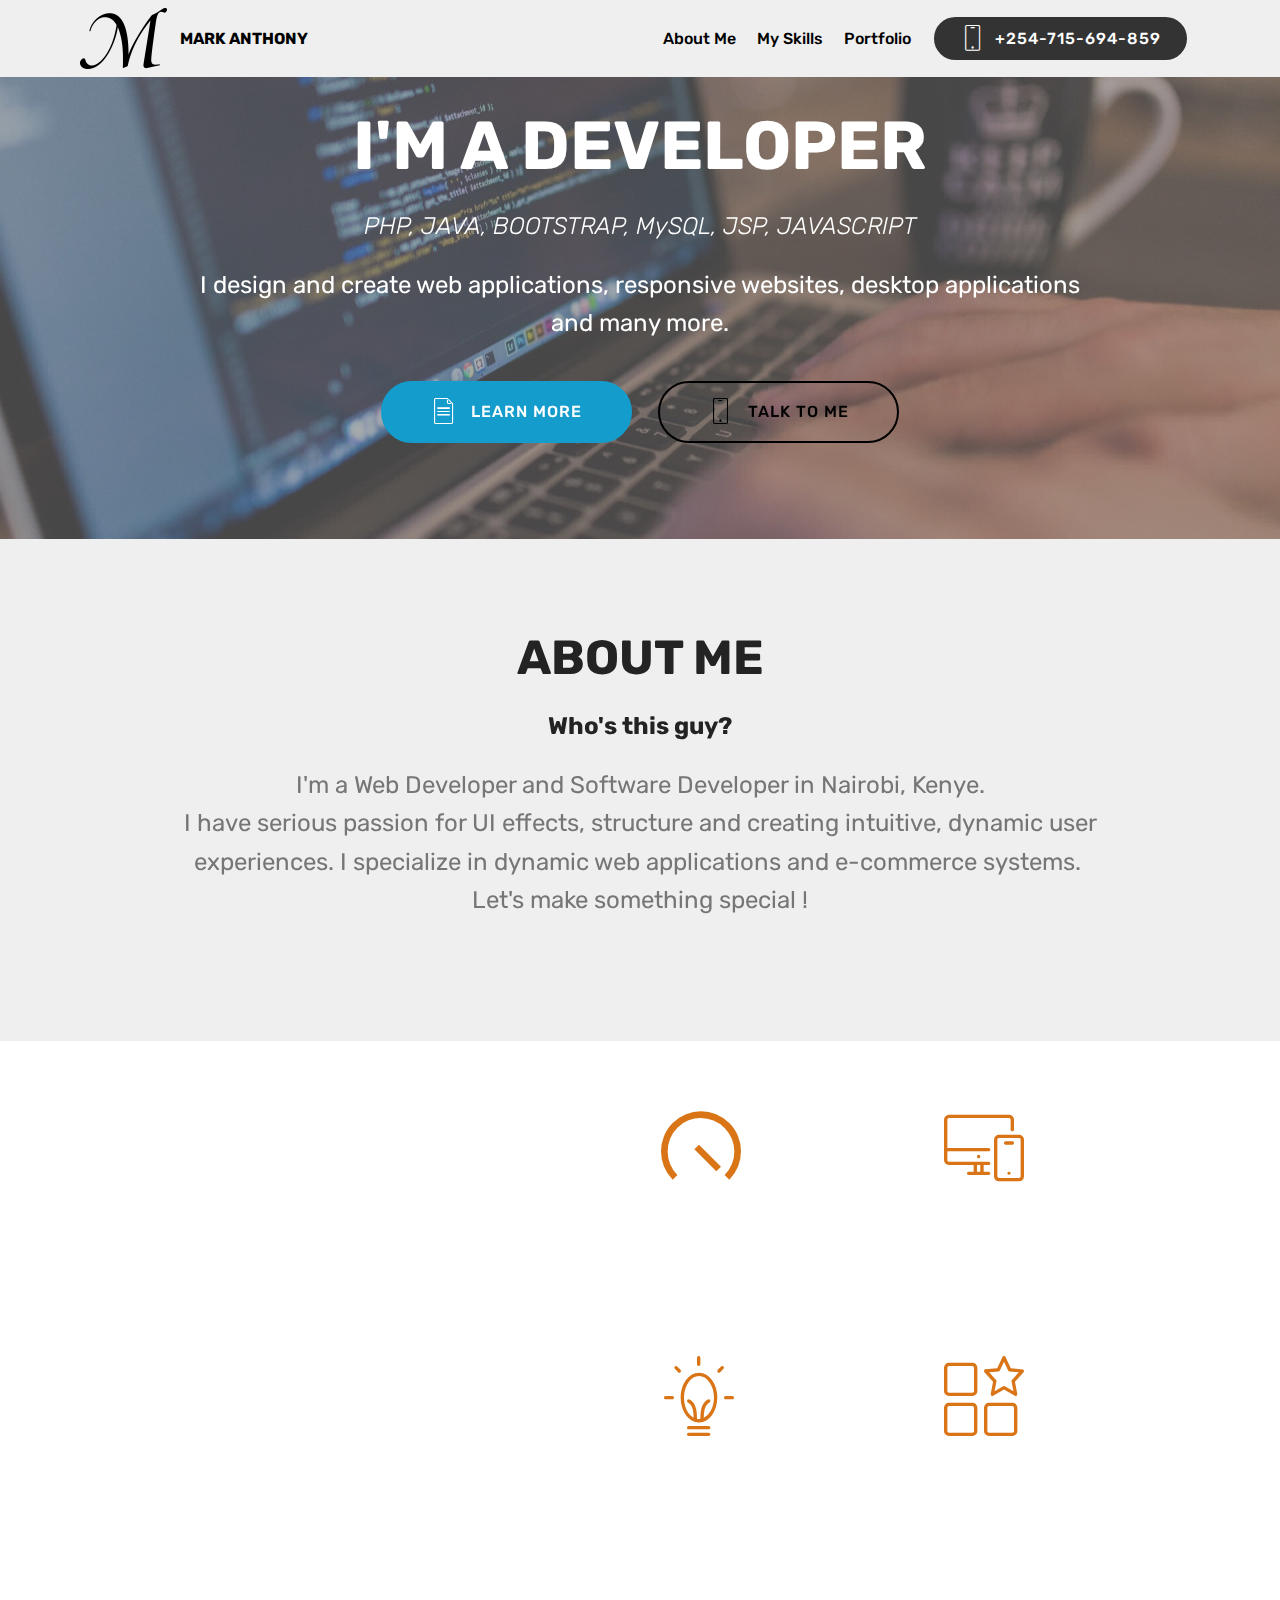
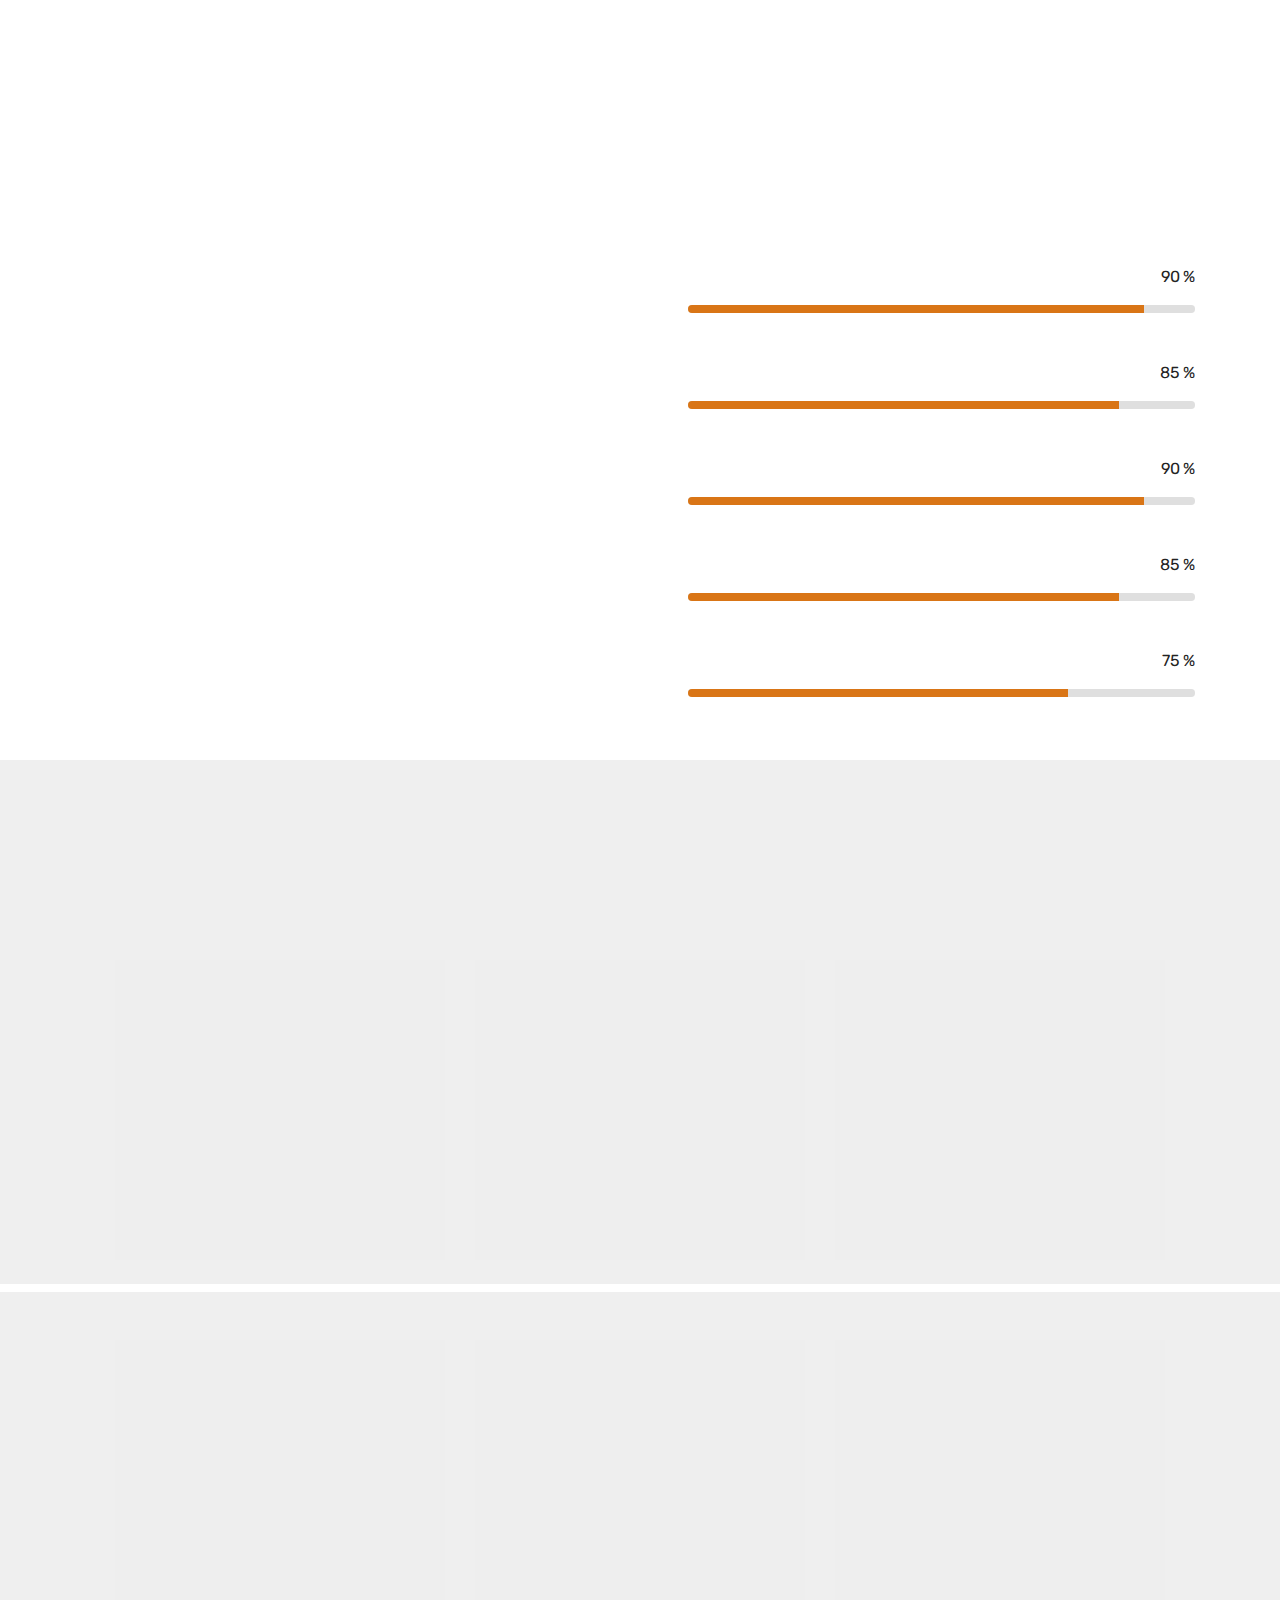
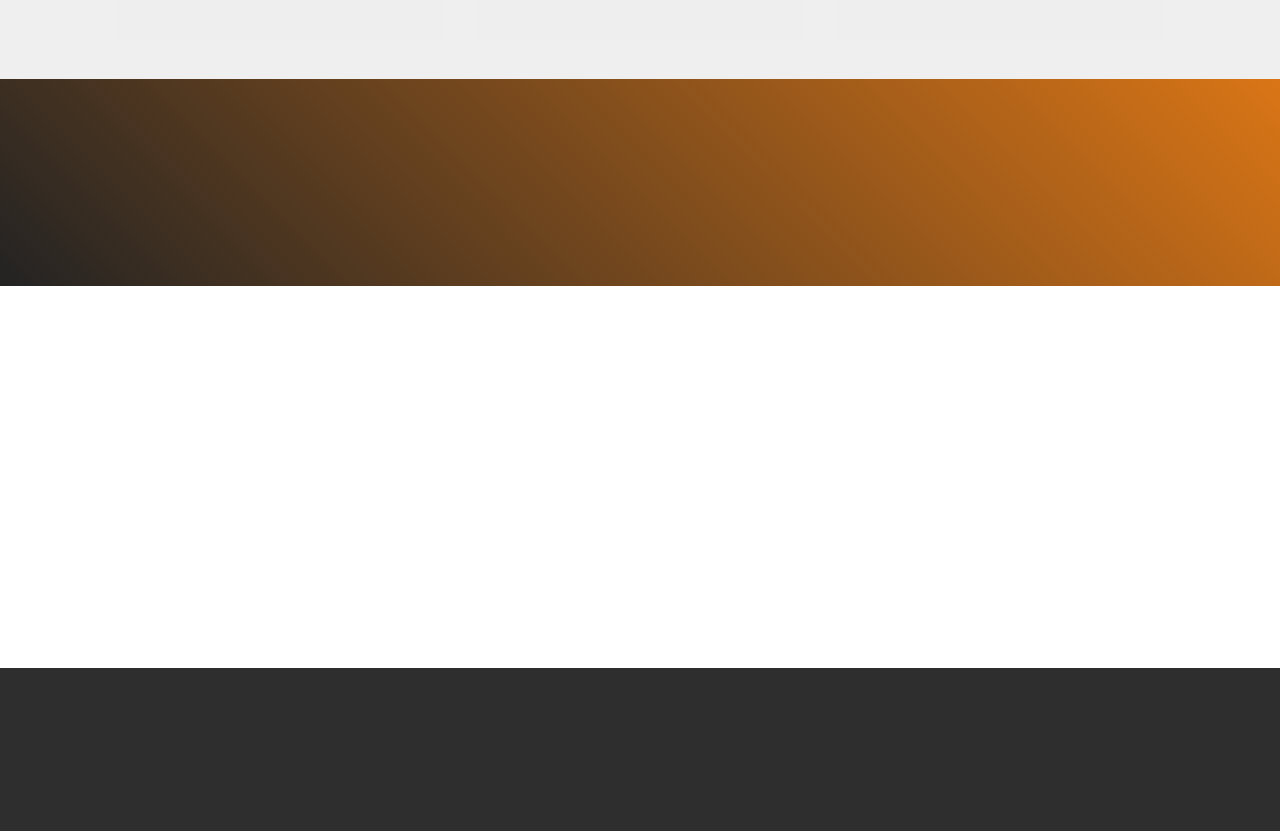
==== commit cd946c29: "Update index.html" ====
--- a/index.html
+++ b/index.html
@@ -1,16 +1,14 @@
 <!DOCTYPE html>
 <html  >
 <head>
-  <!-- Site made with Mobirise Website Builder v4.12.4, https://mobirise.com -->
   <meta charset="UTF-8">
   <meta http-equiv="X-UA-Compatible" content="IE=edge">
-  <meta name="generator" content="Mobirise v4.12.4, mobirise.com">
   <meta name="viewport" content="width=device-width, initial-scale=1, minimum-scale=1">
   <link rel="shortcut icon" href="assets/images/m-174x122.png" type="image/x-icon">
   <meta name="description" content="">
   
   
-  <title>Home</title>
+  <title>My Porfolio - Mark Anthony Maina</title>
   <link rel="stylesheet" href="assets/web/assets/mobirise-icons2/mobirise2.css">
   <link rel="stylesheet" href="assets/web/assets/mobirise-icons/mobirise-icons.css">
   <link rel="stylesheet" href="assets/bootstrap/css/bootstrap.min.css">
@@ -67,7 +65,7 @@
     </nav>
 </section>
 
-<section class="engine"><a href="https://mobirise.info/a">online web builder</a></section><section class="header1 cid-s9TmqVKw0r mbr-parallax-background" id="header1-8">
+<section class="engine"><a href="https://mobirise.info/w">html5 templates</a></section><section class="header1 cid-s9TmqVKw0r mbr-parallax-background" id="header1-8">
 
     
 
@@ -104,7 +102,7 @@
                     ABOUT ME</h1>
                 <h3 class="mbr-section-subtitle mbr-light pb-3 mbr-fonts-style display-5"><strong>Who's this guy?</strong></h3>
                 <p class="mbr-text pb-3 mbr-fonts-style display-5">I'm a Web Developer and Software Developer in Nairobi, Kenye.
-<br>I have serious passion for UI effects, structure and creating intuitive, dynamic user experiences. I specialize on the dynamic web applications and e-commerce systems.&nbsp;<br>Let's make something special !</p>
+<br>I have serious passion for UI effects, structure and creating intuitive, dynamic user experiences. I specialize in dynamic web applications and e-commerce systems.&nbsp;<br>Let's make something special !</p>
                 
             </div>
         </div>
@@ -308,7 +306,7 @@
                     </div>
                     <div class="card_back card_cont">
                         <h4 class="card-title display-5 py-2 mbr-fonts-style">Tini Plus Technology</h4>
-                        <p class="mbr-text mbr-fonts-style display-7">This is a responsive static website for a general telecommunication contractor. It was written in HTML, CSS, JS and PHP. Also utilizes cloud based server, Heroku.</p>
+                        <p class="mbr-text mbr-fonts-style display-7">This is a responsive static website for a general telecommunication contractor. It was written in HTML, CSS, JS and PHP. Also utilizes cloud based server, Heroku. <br/> <a href="https://tiniplus.herokuapp.com/" class="btn btn-primary btn-sm rounded-pill" target="_blank">Click to see >></a></p>
                     </div>
                 </div>
             </div>
@@ -321,7 +319,7 @@
                     </div>
                     <div class="card_back card_cont">
                         <h4 class="card-title py-2 mbr-fonts-style display-5">I-BAKE &nbsp; &nbsp; &nbsp; &nbsp; &nbsp; &nbsp; &nbsp; &nbsp;&nbsp;</h4>
-                        <p class="mbr-text mbr-fonts-style display-7">This is an online cake ordering system for cake shops and bakeries. The system entails a customer side and an admin panel with adequate statistics and report generators.<br>Utilizes MySQL database, and PHP and Javascript scripts. &nbsp; &nbsp; &nbsp; &nbsp; &nbsp; &nbsp; &nbsp; &nbsp; &nbsp; &nbsp;&nbsp;</p>
+                        <p class="mbr-text mbr-fonts-style display-7">This is an online cake ordering system for cake shops and bakeries. Uses MySQL database, and PHP and Javascript scripts.<br/> <a href="https://ibake.herokuapp.com/" class="btn btn-primary btn-sm rounded-pill" target="_blank">Click to see >></a></p>
                     </div>
                 </div>
             </div>
@@ -333,7 +331,7 @@
                     </div>
                     <div class="card_back card_cont">
                         <h4 class="card-title py-2 mbr-fonts-style display-5">I-Agro: Farmers App</h4>
-                        <p class="mbr-text mbr-fonts-style display-7">This is a web-based app for farmers to advertise and sell their produces. Farmers could also recieve price updates of farm products sampled from all over the country.</p>
+                        <p class="mbr-text mbr-fonts-style display-7">This is a web-based app for farmers to advertise and sell their produces. Farmers could also recieve price updates of farm products sampled from all over the country. <br/> <small class="text-dark">(Not yet Published.)</small></p>
                     </div>
                 </div> 
             </div>
@@ -360,7 +358,7 @@
                     </div>
                     <div class="card_back card_cont">
                         <h4 class="card-title display-5 py-2 mbr-fonts-style">Tyre Search System</h4>
-                        <p class="mbr-text mbr-fonts-style display-7">This is a web application used to find the best tyres for vehicles. The system uses very precise tyre properties, in order to give accurate results. The system will also show tyre sellers and tyre prices.&nbsp;</p>
+                        <p class="mbr-text mbr-fonts-style display-7">This is a web application used to find the best tyres for vehicles. The system uses very precise tyre properties, in order to give accurate results. The system will also show tyre sellers and tyre prices. <br/> <small class="text-dark">(Not yet Published.)</small></p>
                     </div>
                 </div>
             </div>
@@ -373,7 +371,7 @@
                     </div>
                     <div class="card_back card_cont">
                         <h4 class="card-title py-2 mbr-fonts-style display-5">Onya Photography</h4>
-                        <p class="mbr-text mbr-fonts-style display-7">This is a dynamic website for a photography firm. The system has an easy to use gallery for photos, and photo organization in according to category.</p>
+                        <p class="mbr-text mbr-fonts-style display-7">This is a dynamic website for a photography firm. The system has an easy to use gallery for photos, and photo organization in according to category. <br/> <small class="text-dark">(Not yet Published.)</small></p>
                     </div>
                 </div>
             </div>
@@ -433,9 +431,9 @@
                 <div class="row justify-content-center">
                     <div class="col-12 col-md-4">
                         <div class="b b-adress">
-                            <h5 class="align-left mbr-fonts-style m-0 display-5">Github:
+                            <h5 class="align-left mbr-fonts-style m-0 display-5">LinkedIn:
                             </h5>
-                            <p class="mbr-text align-left mbr-fonts-style display-7">mcanthony98</p>
+                            <p class="mbr-text align-left mbr-fonts-style display-7"><a target="_blank" href="https://www.linkedin.com/in/mark-anthony-gikandi-638775106/"> Mark Anthony Gikandi</a></p>
                         </div>
                     </div>
                     <div class="col-12 col-md-4">
@@ -508,7 +506,7 @@
                     
                     
                 <li class="foot-menu-item mbr-fonts-style display-7">
-                        <a class="text-white mbr-bold" href="#" target="_blank">About us</a>
+                        <a class="text-white mbr-bold" href="#" target="_blank">About Me</a>
                     </li><li class="foot-menu-item mbr-fonts-style display-7">
                         <a class="text-white mbr-bold" href="#" target="_blank">Services</a>
                     </li><li class="foot-menu-item mbr-fonts-style display-7">
@@ -524,11 +522,11 @@
                     
                     
                 <div class="soc-item">
-                        <a href="https://twitter.com/mobirise" target="_blank">
+                        <a href="https://twitter.com/Mcnthony" target="_blank">
                             <span class="mbr-iconfont mbr-iconfont-social socicon-twitter socicon" style="color: rgb(20, 157, 204); fill: rgb(20, 157, 204);"></span>
                         </a>
                     </div><div class="soc-item">
-                        <a href="https://www.facebook.com/pages/Mobirise/1616226671953247" target="_blank">
+                        <a href="https://www.facebook.com/manette.m.maina" target="_blank">
                             <span class="mbr-iconfont mbr-iconfont-social socicon-facebook socicon" style="color: rgb(15, 118, 153); fill: rgb(15, 118, 153);"></span>
                         </a>
                     </div></div>
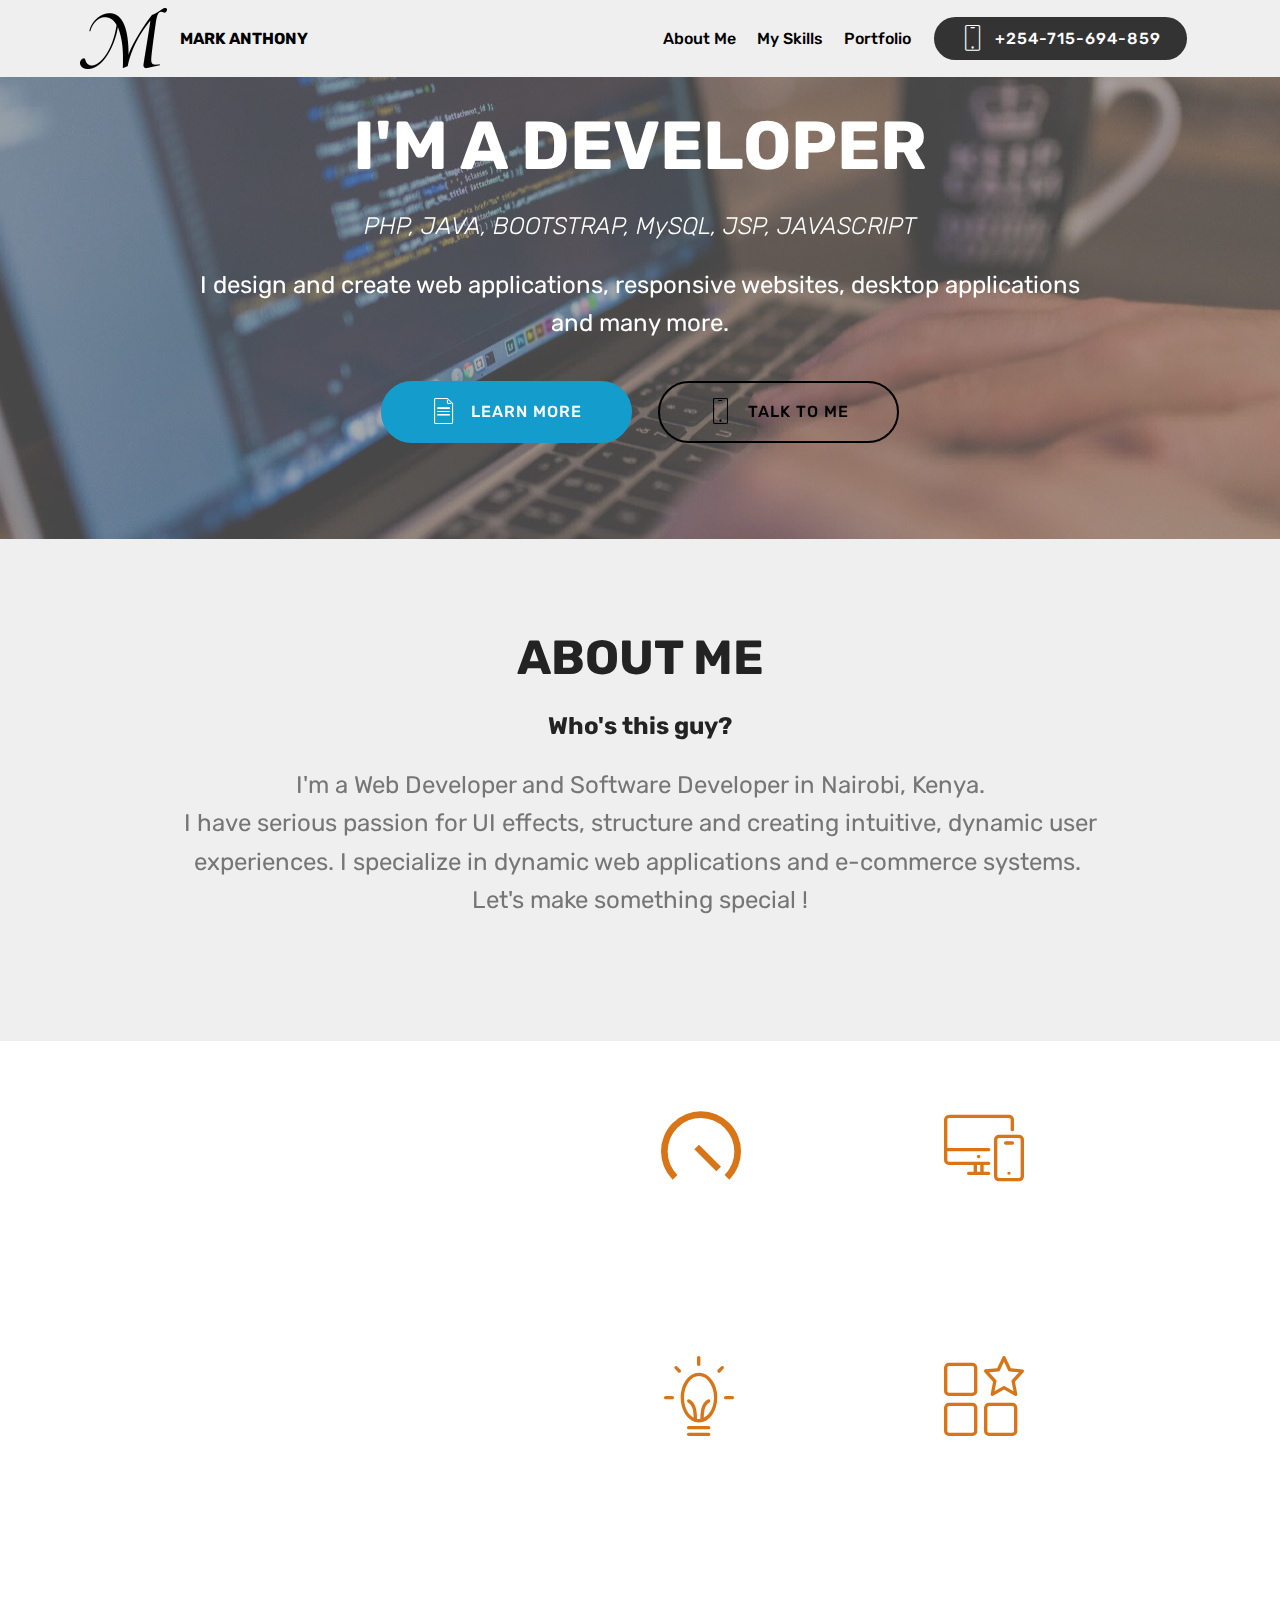
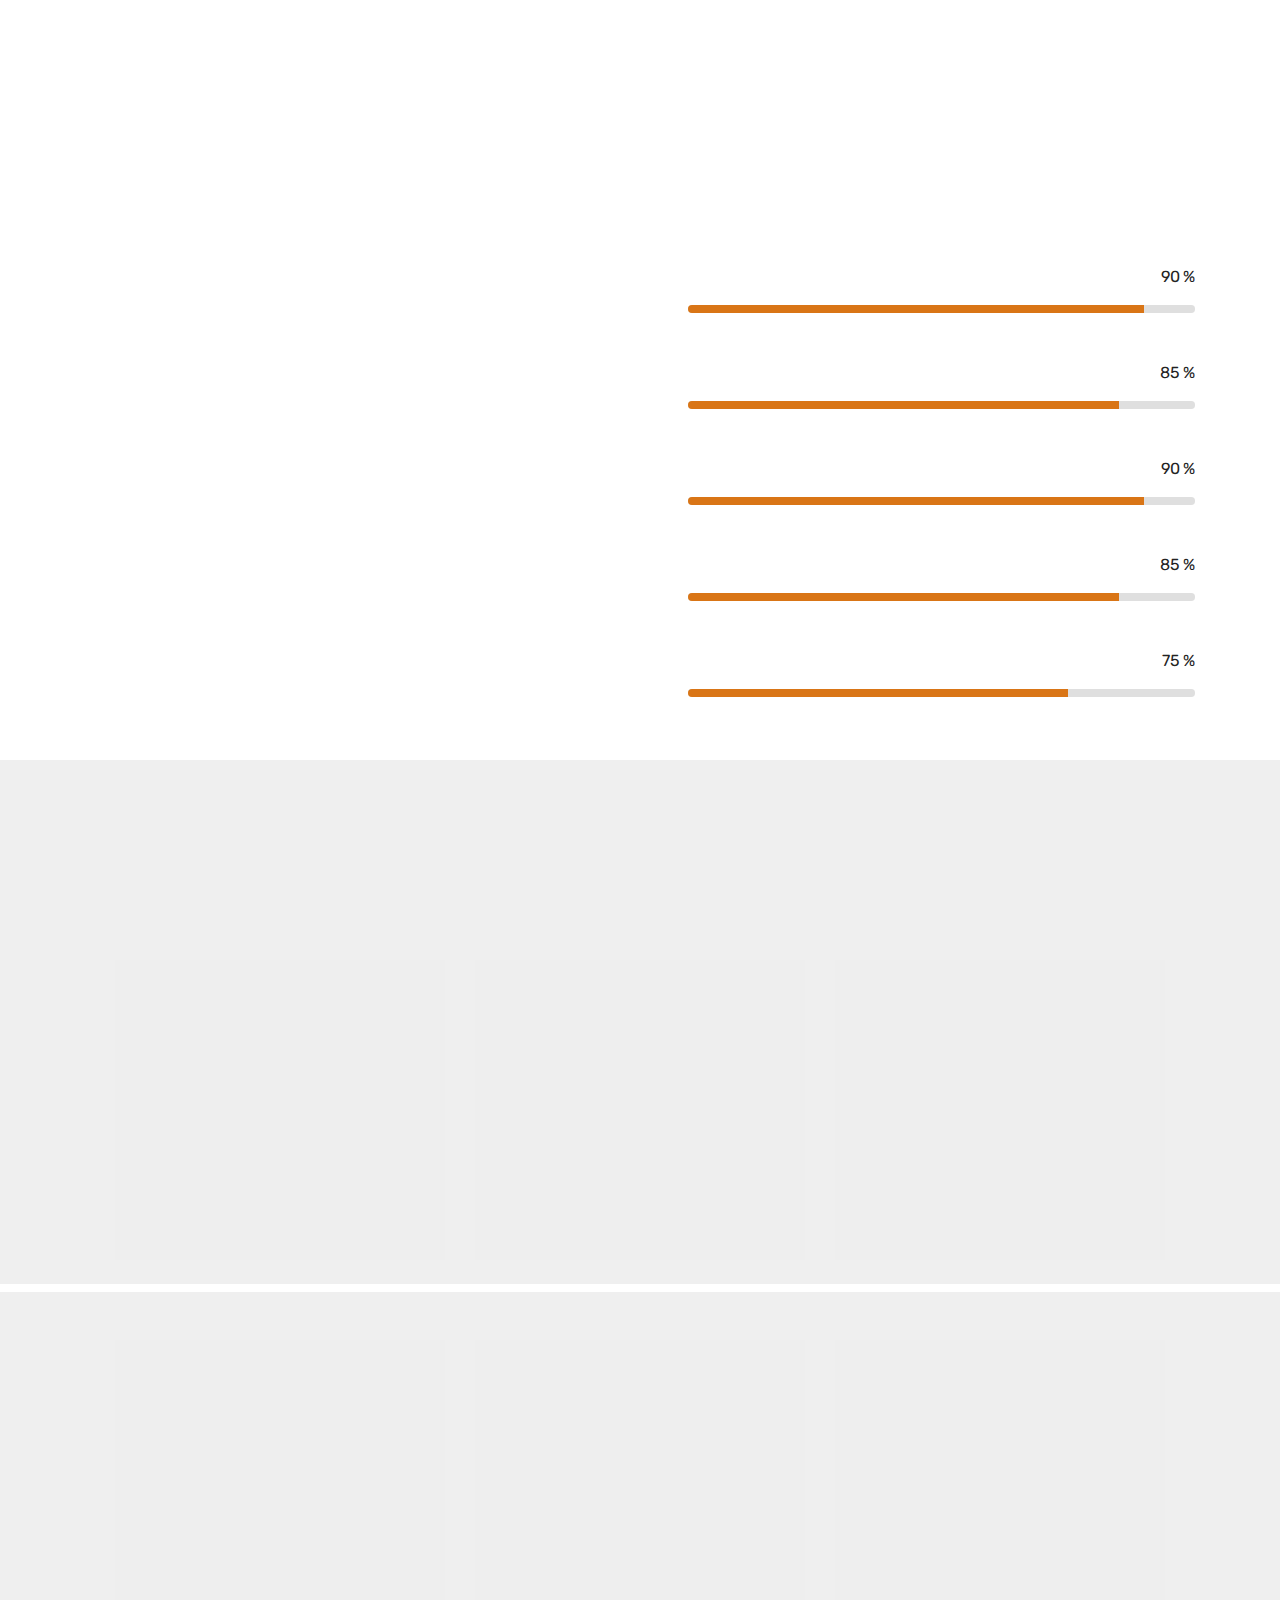
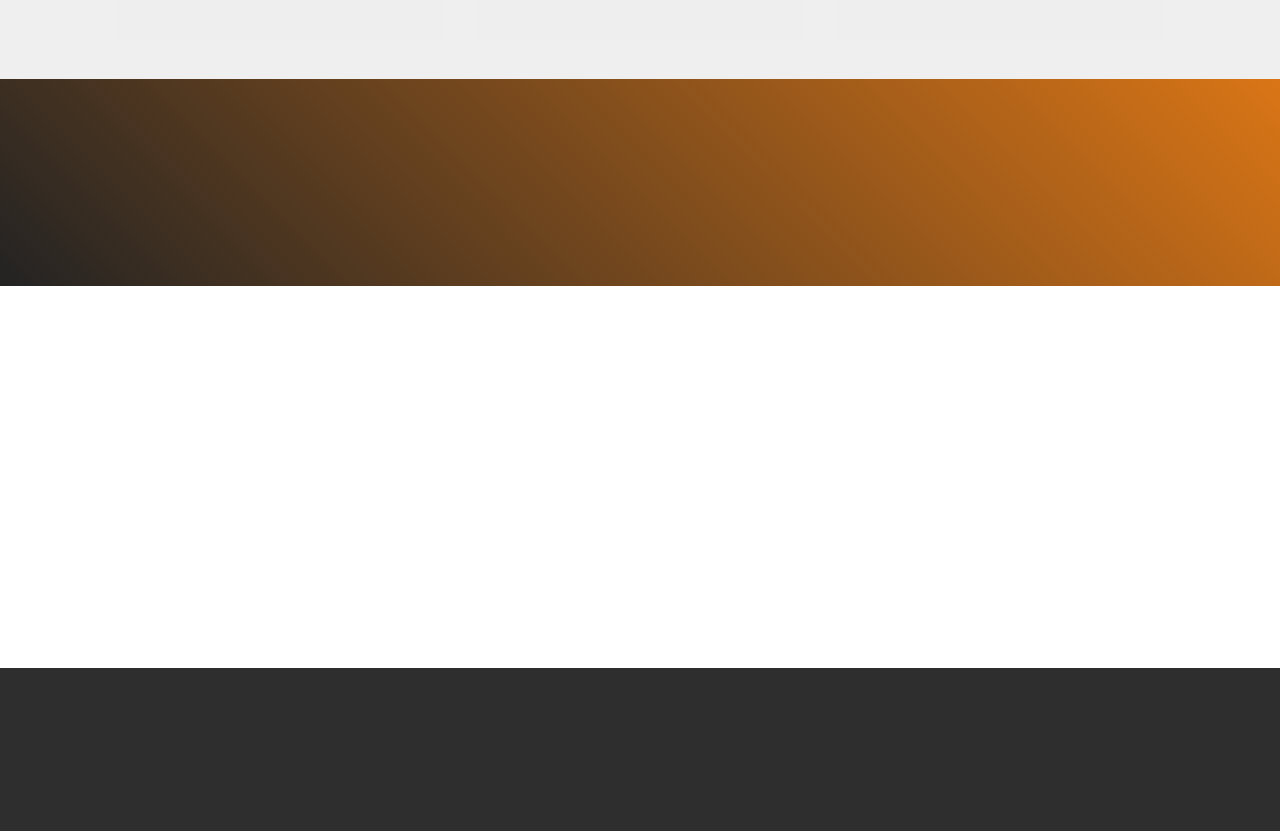
==== commit 3296f5a5: "Update index.html" ====
--- a/index.html
+++ b/index.html
@@ -101,7 +101,7 @@
                 <h1 class="mbr-section-title mbr-bold pb-3 mbr-fonts-style display-2">
                     ABOUT ME</h1>
                 <h3 class="mbr-section-subtitle mbr-light pb-3 mbr-fonts-style display-5"><strong>Who's this guy?</strong></h3>
-                <p class="mbr-text pb-3 mbr-fonts-style display-5">I'm a Web Developer and Software Developer in Nairobi, Kenye.
+                <p class="mbr-text pb-3 mbr-fonts-style display-5">I'm a Web Developer and Software Developer in Nairobi, Kenya.
 <br>I have serious passion for UI effects, structure and creating intuitive, dynamic user experiences. I specialize in dynamic web applications and e-commerce systems.&nbsp;<br>Let's make something special !</p>
                 
             </div>
@@ -559,4 +559,4 @@
   <input name="animation" type="hidden">
    <div id="scrollToTop" class="scrollToTop mbr-arrow-up"><a style="text-align: center;"><i class="mbr-arrow-up-icon mbr-arrow-up-icon-cm cm-icon cm-icon-smallarrow-up"></i></a></div>
   </body>
-</html>+</html>
